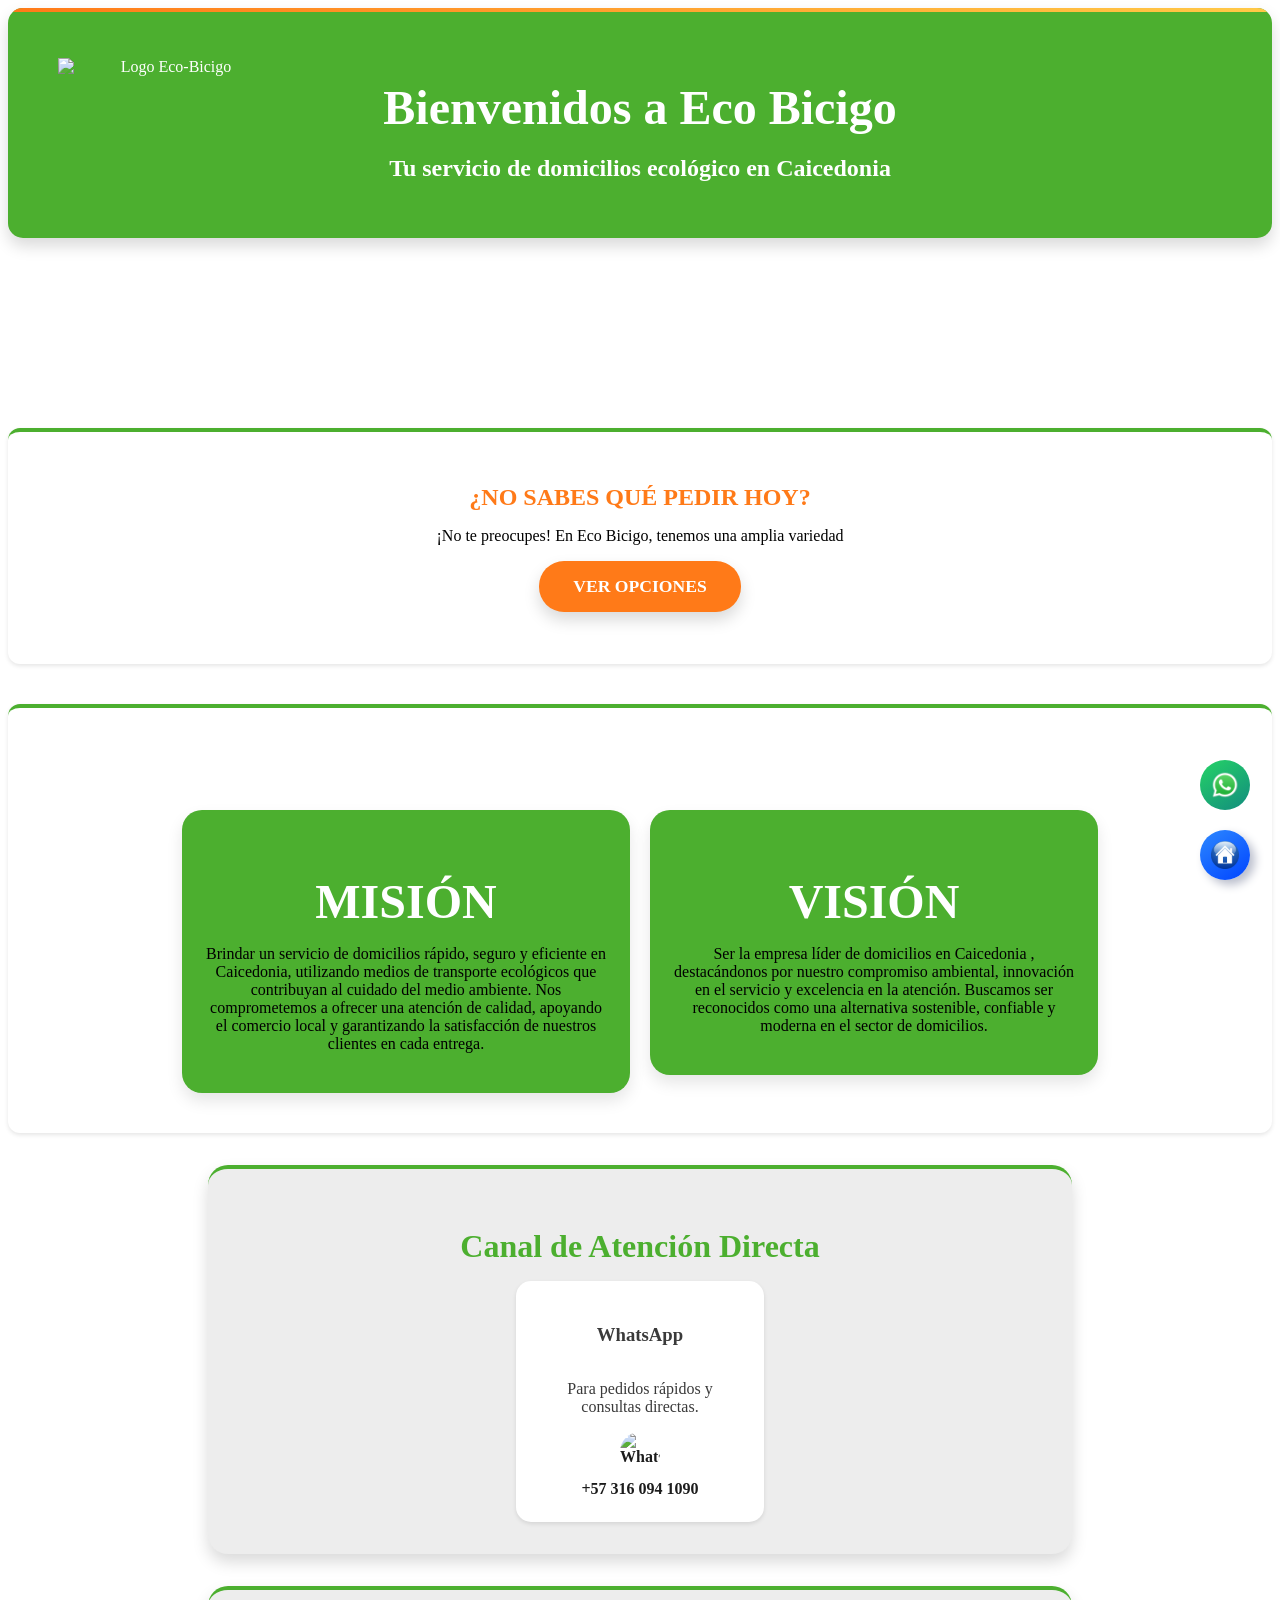
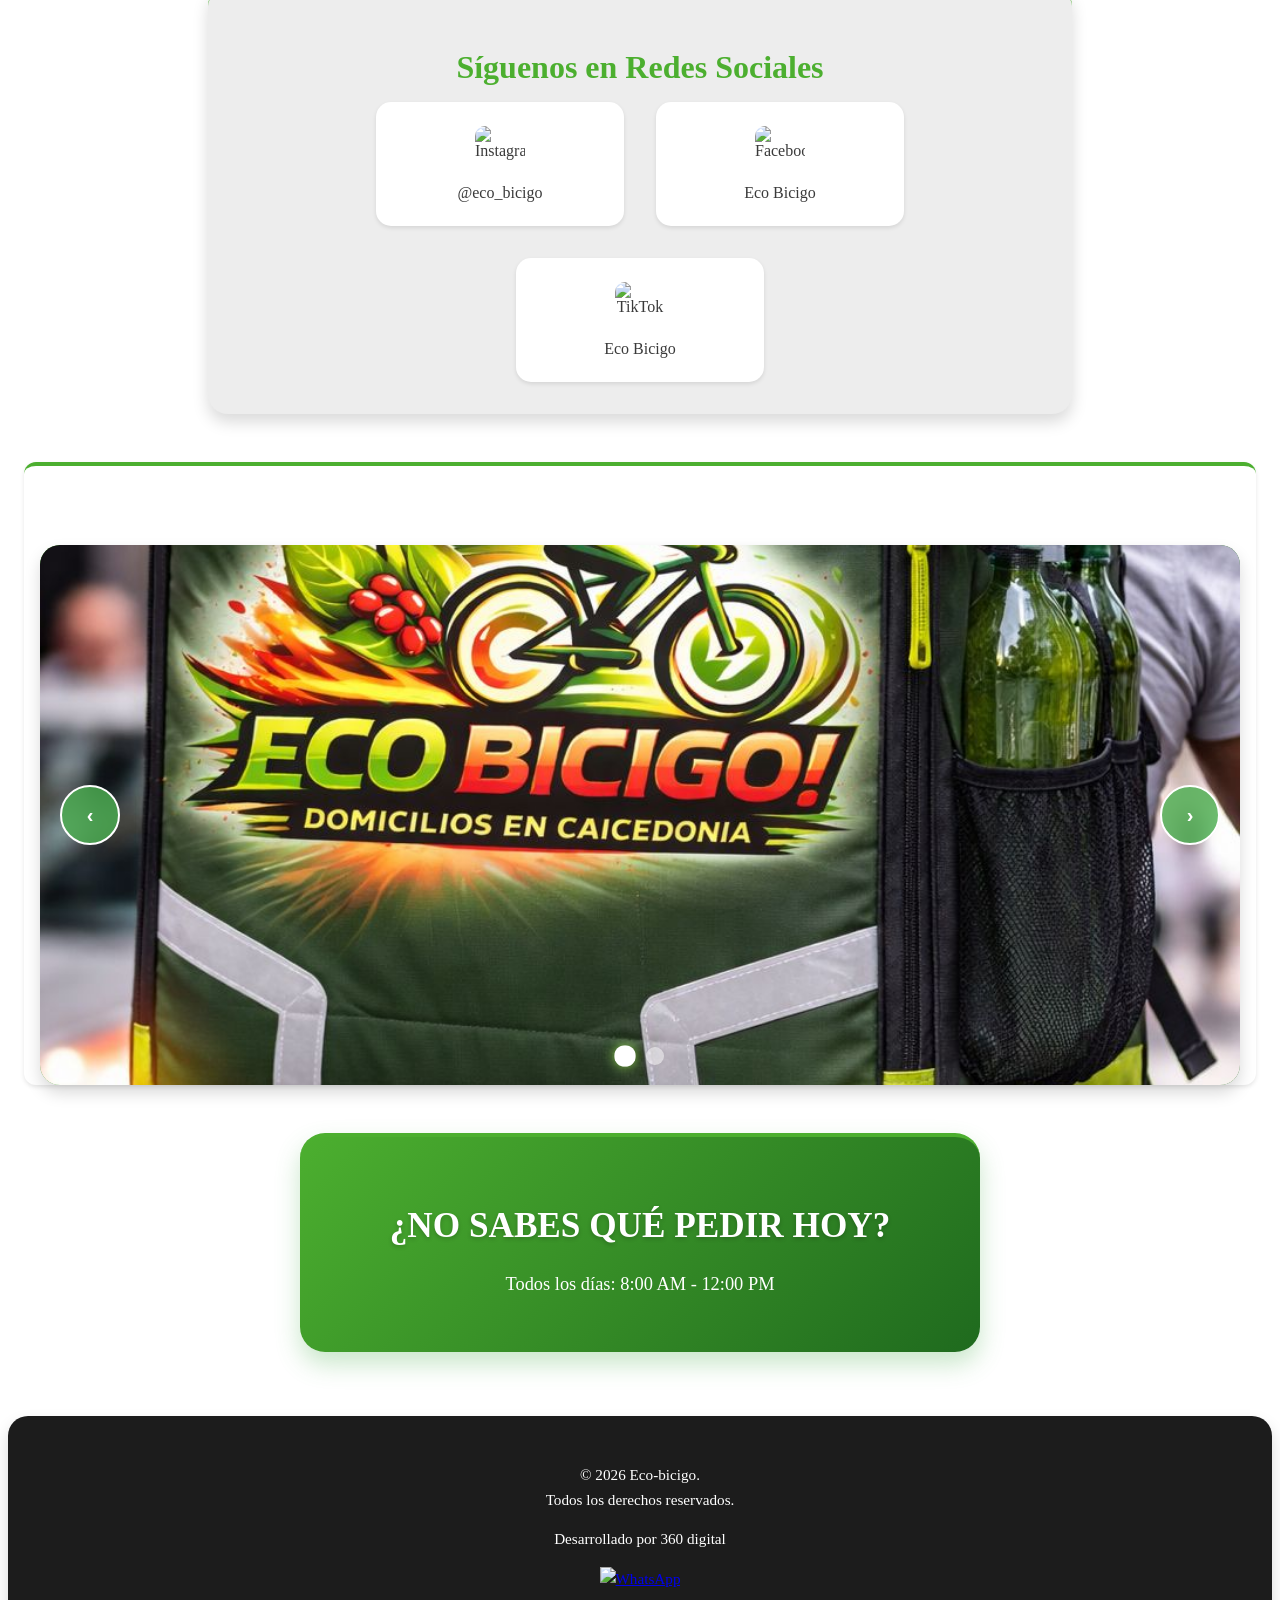
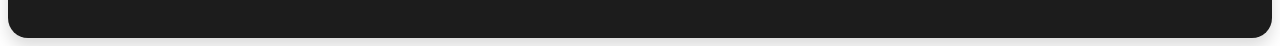
==== from/index.html @ fcf62fff "correccion de botones de redes y seccion de fotos" ====
<!DOCTYPE html>
<html lang="es">
<head>
    <meta charset="UTF-8">
    <meta name="viewport" content="width=device-width, initial-scale=1.0">
    <link rel="stylesheet" href="styles.css">
    <link rel="icon" type="image/png" href="imagenes/logo ecobicigo.png">
    <title>Eco-Bicigo</title>
</head>
<body>
    <header>
        <img src="imagenes/logo ecobicigo.png" alt="Logo Eco-Bicigo" width="220" height="160" class="logo">
        <h1>Bienvenidos a  Eco Bicigo </h1>
        <h2>Tu servicio de domicilios ecológico en Caicedonia</h2>
    </header>

    
    <div class="bici-container">
    <img 
        src="imagenes/logo ecobicigo.png" 
        alt="Eco Bicigo en movimiento"
        class="bici-movimiento"
    >
    </div>

    <section>
        <h2 class="titulo-destacado" style="color: #ff7a18;">
            ¿NO SABES QUÉ PEDIR HOY?
        </h2>
        <p>¡No te preocupes! En Eco Bicigo, tenemos una amplia variedad
        <nav>
            <ul>
                <li><a href="restaurantes.html">VER OPCIONES</a></li>
            </ul>
        </nav>
    </section>


    <section>
        <h2>¿QUIENES SOMOS?</h2>

        <div class="contenedor">
            <h1>MISIÓN</h1>
            <p>Brindar un servicio de domicilios rápido, seguro y eficiente en Caicedonia,
                utilizando medios de transporte ecológicos que contribuyan al cuidado del medio ambiente.
                Nos comprometemos a ofrecer una atención de calidad, apoyando el comercio local y
                garantizando la satisfacción de nuestros clientes en cada entrega.</p>
        </div>

        <div class="contenedor">
        <h1>VISIÓN</h1>
        <p>Ser la empresa líder de domicilios en Caicedonia , destacándonos por nuestro compromiso
            ambiental, innovación en el servicio y excelencia en la atención.
            Buscamos ser reconocidos como una alternativa sostenible, confiable y moderna en
            el sector de domicilios.</p>
        </div>
    </section>

    <section id="contacto-info">
        <h2>Canal de Atención Directa</h2>
        <div class="contact-container">
            <div class="contact-item">
                <h3>WhatsApp</h3>
                <p>Para pedidos rápidos y consultas directas.</p>
                <a href="https://wa.me/3160941090" target="_blank" class="contact-link">
                    <img src="Imagenes/WhatsApp.svg.webp" alt="WhatsApp" width="40" height="40">
                    +57 316 094 1090
                </a>
            </div>
                            
        </div>
    </section>

    <section id="redes-sociales">
        <h2>Síguenos en Redes Sociales</h2>
        <div class="social-container">
            <a href="https://www.instagram.com/eco_bicigo/" target="_blank" class="social-link">
                <img src="Imagenes\Instagram_icon.png" alt="Instagram" width="50" height="50">
                @eco_bicigo
            </a>
            <a href="https://www.facebook.com/profile.php?id=61572016934178" target="_blank" class="social-link">
                <img src="Imagenes\Facebook.png" alt="Facebook" width="50" height="50">
                Eco Bicigo
            </a>

            <a href="https://www.tiktok.com/@ecobicigo" target="_blank" class="social-link">
                <img src="Imagenes\tiktok.png" alt="TikTok" width="50" height="50">
                Eco Bicigo
            </a>
            
        </div>
    </section>

<section id="imagenes">
        <h2>Galería de Imágenes</h2>
        <div class="carousel">
            <div class="carousel-inner">
                <div class="carousel-item active">
                    <img src="imagenes/ecobici imagen 1.jpeg" alt="EcoBici en acción 1">
                </div>
                <div class="carousel-item">
                    <img src="imagenes/ecobici imagen 2.jpeg" alt="EcoBici en acción 2">
                </div>
            </div>
            <button class="carousel-control prev">&#8249;</button>
            <button class="carousel-control next">&#8250;</button>
            <div class="carousel-indicators">
                <span class="indicator active" data-slide="0"></span>
                <span class="indicator" data-slide="1"></span>
            </div>
        </div>
    </section>

    <section id="horarios">
        <h2 class="titulo-destacado" style="color: #ffffff;">
            ¿NO SABES QUÉ PEDIR HOY?
        </h2>
        <p>Todos los días: 8:00 AM - 12:00 PM</p>
    </section>

   
    
    <footer>
        <p>&copy; 2026 Eco-bicigo. <br> Todos los derechos reservados.</p>
        <p>Desarrollado por 360 digital </p>
        
            <a href="https://wa.me/3187752351" target="_blank" title="Contactar 360 Digital por WhatsApp" rel="noopener noreferrer">
            <img src="Imagenes/WhatsApp.svg.webp" alt="WhatsApp" width="28" height="28" />
        </a>
            </p>
    </footer>
    
    <script src="script.js"></script>
</body>

<!-- Botónes laterales de vagecion -->
    <a id="whatsappBtn" href="https://wa.me/573181295561" target="_blank" title="Contactar por WhatsApp" rel="noopener noreferrer">
        <img src="imagenes/WhatsApp.svg.webp" alt="WhatsApp" width="28" height="28" />
    </a>

    <a id="inicioBtn" href="index.html" title="Ir al inicio">
        <img src="imagenes/inicio.png" alt="Inicio" width="28" height="28" />
    </a>

    <!-- <a id="web_evc" href="#" target= "_blank" title="Sitio web" rel="noopener noreferrer">
        <img src="imagenes/web.png" alt="Sitio Web " width="48" height="48" />
    </a> -->
</html>
---- from/styles.css ----
:root {
    /* Colores primarios */
    --verde-principal: #4CAF2F;
    --verde-oscuro: #1F6A1E;
    --verde-claro: #8BCF4D;
    
    /* Colores secundarios */
    --naranja-energia: #FF7A18;
    --rojo-acentos: #E5391A;
    --amarillo-luz: #FFC947;
    
    /* Colores neutros */
    --negro-profundo: #1C1C1C;
    --gris-oscuro: #3A3A3A;
    --gris-claro: #EDEDED;
    --blanco: #FFFFFF;
    
    /* Utilidades */
    --sombra-suave: 0 2px 4px rgba(0,0,0,0.1);
    --sombra-fuerte: 0 8px 16px rgba(0,0,0,0.15);
}

.body {
    font-family: 'Segoe UI', Tahoma, Geneva, Verdana, sans-serif;
    margin: 20px;
    background-color: var(--blanco);
    color: var(--gris-oscuro);
}

header {
    background: var(--verde-principal);
    padding: 2.5rem 2rem;
    text-align: center;
    color: var(--blanco);
    box-shadow: var(--sombra-fuerte);
    border-radius: 15px;
    position: relative;
    overflow: hidden;
}

header::before {
    content: '';
    position: absolute;
    top: 0;
    left: 0;
    right: 0;
    height: 4px;
    background: linear-gradient(90deg, var(--naranja-energia), var(--amarillo-luz));
}
img.logo {
    position: absolute;
    top: 50px;
    left: 50px;
}
img.logo-plaza {
    position: absolute;
    top: 40px;
    right: 40px;
}

section {
    margin-top: 2.5rem;
    padding: 2rem;
    background-color: var(--blanco);
    border-radius: 12px;
    box-shadow: var(--sombra-suave);
    text-align: center;
    border-top: 4px solid var(--verde-principal);
}
h1, h2 {
    color: var(--blanco);
    margin-bottom: 1rem;
    font-weight: 700;
    text-size-adjust: 16px;
}
h1 {
    font-size: 3rem;
}
h2 {
    font-size: 1.5rem;
}

nav ul {
    list-style-type: none;
    padding: 0;
}

nav ul li {
    display: inline;
    margin: 0 10px;
}

nav ul li a {
    background: var(--naranja-energia);
    border-radius: 25px;
    color: var(--blanco);
    cursor: pointer;
    font-weight: 600;
    padding: 0.8rem 2rem;
    text-decoration: none;
    text-shadow: none;
    transition: all 0.3s cubic-bezier(0.4, 0, 0.2, 1);
    display: inline-block;
    box-shadow: var(--sombra-fuerte);
    border: 2px solid transparent;
    font-size: 1.1rem;
    position: relative;
    overflow: hidden;
}

nav ul li a::before {
    content: '';
    position: absolute;
    top: 0;
    left: -100%;
    width: 100%;
    height: 100%;
    background: var(--rojo-acentos);
    transition: left 0.3s ease;
    z-index: -1;
}

nav ul li a:hover::before {
    left: 0;
}

nav ul li a:hover {
    background: var(--rojo-acentos);
    color: var(--blanco);
    transform: translateY(-3px);
    box-shadow: 0 10px 25px rgba(229, 57, 26, 0.4);
    border-color: var(--rojo-acentos);
}

.contenedor {
    background-color: var(--verde-principal);
    border-radius: 20px;
    padding: 1.5rem;
    text-align: center;
    font-size: 16px;
    width: 400px;
    box-shadow: 0 8px 16px rgba(0,0,0,0.1);
    transition: transform 0.3s ease;
    display: inline-table;
    margin: 0.5rem;
    height: 180px;
}
.contenedor-alumbrado {
    background-color: var(--verde-principal);
    border-radius: 20px;
    padding: 1.5rem;
    text-align: center;
    font-size: 16px;
    width: 700px;
    box-shadow: 0 8px 16px rgba(0,0,0,0.1);
    transition: transform 0.3s ease;
    display: inline-table;
    margin: 0.5rem;
    height: 180px;
}

.contenedor-plaza {
    background-color: var(--verde-principal);
    border-radius: 20px;
    padding: 1.5rem;
    text-align: center;
    font-size: 16px;
    width: 700px;
    box-shadow: 0 8px 16px rgba(0,0,0,0.1);
    transition: transform 0.3s ease;
    display: inline-table;
    margin: 0.5rem;
    height: 180px;
}

footer {
    margin-top: 4rem;
    padding: 2rem;
    background: var(--negro-profundo);
    color: var(--blanco);
    border-radius: 20px;
    box-shadow: var(--sombra-fuerte);
    text-align: center;
    font-size: 0.95rem;
    line-height: 1.6;
}
button {
    position: fixed;
    bottom: 90px; /* 60px arriba del botón de ir al inicio */
    right: 30px;
    z-index: 101;
    /* background: linear-gradient(145deg, #25D366, #128C7E); */
    border: none;
    border-radius: 50%;
    width: 50px;
    height: 50px;
    color: white;
    font-size: 6px;
    font-weight: bold;
    text-align: center;
    line-height: 50px;
    cursor: pointer;
    /* box-shadow: 5px 5px 10px #128C7E,
                -5px -5px 10px #25D366; */
    transition: all 0.3s ease;
    text-decoration: none;
    font-family: 'Segoe UI', Tahoma, Geneva, Verdana, sans-serif;
    display: flex;
    justify-content: center;
    align-items: center;
}

/* Estilos para el botón de contacto WhatsApp */
#whatsappBtn {
    position: fixed;
    bottom: 90px; /* 60px arriba del botón de ir al inicio */
    right: 30px;
    z-index: 101;
    background: linear-gradient(145deg, #25D366, #128C7E);
    border: none;
    border-radius: 50%;
    width: 50px;
    height: 50px;
    color: white;
    font-size: 24px;
    font-weight: bold;
    text-align: center;
    line-height: 50px;
    cursor: pointer;
    transition: all 0.3s ease;
    text-decoration: none;
    font-family: 'Segoe UI', Tahoma, Geneva, Verdana, sans-serif;
    display: flex;
    justify-content: center;
    align-items: center;
}

#whatsappBtn:hover {
    box-shadow: inset 5px 5px 10px #128C7E,
                inset -5px -5px 10px #333;
    transform: translateY(-2px);
}

#inicioBtn {
    position: fixed;
    bottom: 20px;
    right: 30px;
    z-index: 101;
    background: linear-gradient(145deg, #2d88ff, #0044ff);
    border: none;
    border-radius: 50%;
    width: 50px;
    height: 50px;
    color: #333;
    font-size: 24px;
    font-weight: bold;
    text-align: center;
    line-height: 50px;
    cursor: pointer;
    box-shadow: 5px 5px 10px #babecc,
                -5px -5px 10px #ffffff;
    transition: all 0.3s ease;
    text-decoration: none;
    font-family: 'Segoe UI', Tahoma, Geneva, Verdana, sans-serif;
    display: flex;
    justify-content: center;
    align-items: center;
}

#inicioBtn:hover {
    box-shadow: inset 5px 5px 10px #128C7E,
                inset -5px -5px 10px #333;
    transform: translateY(-2px);
}

#web_evc {
    position: fixed;
    bottom: 160px;
    right: 30px;
    z-index: 101;
    background: linear-gradient(145deg, #cfe4ff, #a6bdd3);
    border: none;
    border-radius: 50%;
    width: 50px;
    height: 50px;
    color: #333;
    font-size: 24px;
    font-weight: bold;
    text-align: center;
    line-height: 50px;
    cursor: pointer;
    box-shadow: 5px 5px 10px #babecc,
                -5px -5px 10px #ffffff;
    transition: all 0.3s ease;
    text-decoration: none;
    font-family: 'Segoe UI', Tahoma, Geneva, Verdana, sans-serif;
    display: flex;
    justify-content: center;
    align-items: center;
}

#web_evc:hover {
    box-shadow: inset 5px 5px 10px #128C7E,
                inset -5px -5px 10px #333;
    transform: translateY(-2px);
}

/* Gallery Carousel - Professional UX */
#imagenes {
    max-width: 1200px;
    margin: 3rem auto;
    padding: 0 1rem;
}

#imagenes .carousel {
    position: relative;
    width: 100%;
    height: 60vh;
    min-height: 400px;
    margin: 2rem 0;
    border-radius: 20px;
    overflow: hidden;
    box-shadow: var(--sombra-fuerte);
    background: linear-gradient(135deg, var(--verde-principal), var(--verde-oscuro));
}

#imagenes .carousel-inner {
    position: relative;
    width: 100%;
    height: 100%;
}

#imagenes .carousel-item {
    position: absolute;
    top: 0;
    left: 0;
    width: 100%;
    height: 100%;
    opacity: 0;
    transform: scale(0.95);
    transition: all 0.8s cubic-bezier(0.25, 0.46, 0.45, 0.94);
}

#imagenes .carousel-item.active {
    opacity: 1;
    transform: scale(1);
}

#imagenes .carousel-item img {
    width: 100%;
    height: 100%;
    object-fit: cover;
    display: block;
}

#imagenes .carousel:hover .carousel-item img {
    transform: scale(1.02);
}

#imagenes .carousel-control {
    position: absolute;
    top: 50%;
    transform: translateY(-50%);
    background: rgba(76, 175, 80, 0.8);
    color: var(--blanco);
    border: 2px solid var(--blanco);
    width: 60px;
    height: 60px;
    border-radius: 50%;
    font-size: 20px;
    font-weight: bold;
    cursor: pointer;
    transition: all 0.3s ease;
    z-index: 10;
    backdrop-filter: blur(10px);
}

#imagenes .carousel-control:hover {
    background: var(--verde-principal);
    transform: translateY(-50%) scale(1.1);
    box-shadow: 0 5px 15px rgba(76, 175, 80, 0.4);
}

#imagenes .carousel-control.prev {
    left: 20px;
}

#imagenes .carousel-control.next {
    right: 20px;
}

#imagenes .carousel-indicators {
    position: absolute;
    bottom: 20px;
    left: 50%;
    transform: translateX(-50%);
    display: flex;
    gap: 12px;
    z-index: 10;
}

#imagenes .indicator {
    width: 14px;
    height: 14px;
    border-radius: 50%;
    background: rgba(255, 255, 255, 0.5);
    cursor: pointer;
    transition: all 0.3s ease;
    border: 2px solid transparent;
}

#imagenes .indicator.active,
#imagenes .indicator:hover {
    background: var(--blanco);
    transform: scale(1.2);
    box-shadow: 0 0 10px var(--verde-claro);
}

/* Pausa en hover */
.carousel.paused .carousel-item {
    transition-duration: 0.3s;
}

/* Responsive */
@media (max-width: 768px) {
    #imagenes .carousel {
        height: 50vh;
        min-height: 300px;
        border-radius: 15px;
        margin: 1.5rem 0;
    }
    
    #imagenes .carousel-control {
        width: 50px;
        height: 50px;
        font-size: 18px;
    }
    
    #imagenes .carousel-control.prev {
        left: 15px;
    }
    
    #imagenes .carousel-control.next {
        right: 15px;
    }
}

/* ===== ESTILOS PÁGINA DE CONTACTO ===== */
#contacto-info, #redes-sociales, #horarios {
    background-color: var(--gris-claro);
    padding: 2rem;
    margin: 2rem auto;
    max-width: 800px;
    border-radius: 20px;
    box-shadow: var(--sombra-fuerte);
    text-align: center;
}

#contacto-info h2, #redes-sociales h2, #horarios h2 {
    color: var(--verde-principal);
    font-size: 2rem;
    margin-bottom: 1rem;
}

.contact-container, .social-container {
    display: flex;
    justify-content: center;
    flex-wrap: wrap;
    gap: 2rem;
    margin-top: 1rem;
}

.contact-item, .social-link {
    background-color: var(--blanco);
    border-radius: 15px;
    padding: 1.5rem;
    box-shadow: var(--sombra-suave);
    transition: transform 0.3s ease, box-shadow 0.3s ease;
    text-decoration: none;
    color: var(--gris-oscuro);
    display: flex;
    flex-direction: column;
    align-items: center;
    width: 200px;
}

.contact-item:hover, .social-link:hover {
    transform: translateY(-5px);
    box-shadow: var(--sombra-fuerte);
}

.contact-link {
    text-decoration: none;
    color: var(--negro-profundo);
    font-weight: bold;
    display: flex;
    flex-direction: column;
    align-items: center;
    gap: 0.5rem;
}

.contact-link img {
    border-radius: 50%;
    /* border: 3px solid var(--naranja-energia); */
    transition: border-color 0.3s ease;
}

.contact-link:hover img {
    border-color: var(--rojo-acentos);
}

.social-link img {
    border-radius: 10px;
    margin-bottom: 0.5rem;
    transition: transform 0.3s ease;
}

.social-link:hover img {
    transform: scale(1.05);
}

#horarios {
    background: linear-gradient(135deg, var(--verde-principal), var(--verde-oscuro));
    color: var(--blanco);
    padding: 2.5rem;
    border-radius: 25px;
    margin: 2rem auto;
    max-width: 600px;
    box-shadow: 0 12px 24px rgba(76, 175, 80, 0.3);
}

#horarios h2 {
    font-size: 2.2rem;
    margin-bottom: 1.5rem;
    text-shadow: 0 2px 4px rgba(0,0,0,0.2);
}

#horarios p {
    margin: 0.8rem 0;
    font-size: 1.15rem;
    line-height: 1.6;
}

/* ===== MEDIA QUERIES PÁGINA CONTACTO ===== */
@media (max-width: 768px) {

    .body {
        margin: 10px;
    }

    header {
        padding: 1rem;
    }

    img.logo {
        position: static;
        display: block;
        margin: 0 auto 1rem;
        width: 100px;
        height: auto;
    }

    img.logo-plaza {
        position: static;
        display: block;
        margin: 1rem auto 0;
        width: 100px;
        height: auto;
    }

    nav ul li {
        display: block;
        margin: 10px 0;
    }

    nav ul li a {
        display: block;
        text-align: center;
    }

    .contenedor {
        width: 100%;
        max-width: 400px;
        height: auto;
        padding: 1rem;
        margin: 0.5rem auto;
    }

    .contenedor-alumbrado {
        width: 100%;
        max-width: 700px;
        height: auto;
        padding: 1rem;
        margin: 0.5rem auto;
    }

    .contenedor-plaza {
        width: 100%;
        max-width: 700px;
        height: auto;
        padding: 1rem;
        margin: 0.5rem auto;
    }

    .carousel {
        max-width: 100%;
        max-height: none;
    }

    .carousel-item img {
        max-height: 300px;
    }

    button, #whatsappBtn, #inicioBtn, #web {
        width: 40px;
        height: 40px;
        font-size: 18px;
        line-height: 40px;
    }

    #whatsappBtn {
        bottom: 70px;
        right: 20px;
    }

    #inicioBtn {
        bottom: 10px;
        right: 20px;
    }

    #web_evc {
        bottom: 130px;
        right: 20px;
    }
}


/* movimiento logo */

.bici-container {
  position: relative;
  width: 100%;
  height: 150px;
  overflow: hidden; /* oculta lo que se sale */
  background-color: transparent;
}

.bici-movimiento {
  position: absolute;
  top: 50%;
  left: -300px; 
  transform: translateY(-50%);
  width: 300px; 
  animation: pasarBici 5s linear infinite;
}

@keyframes pasarBici {
  0% {
    left: -350px;
  }
  100% {
    left: 100%;
  }
}
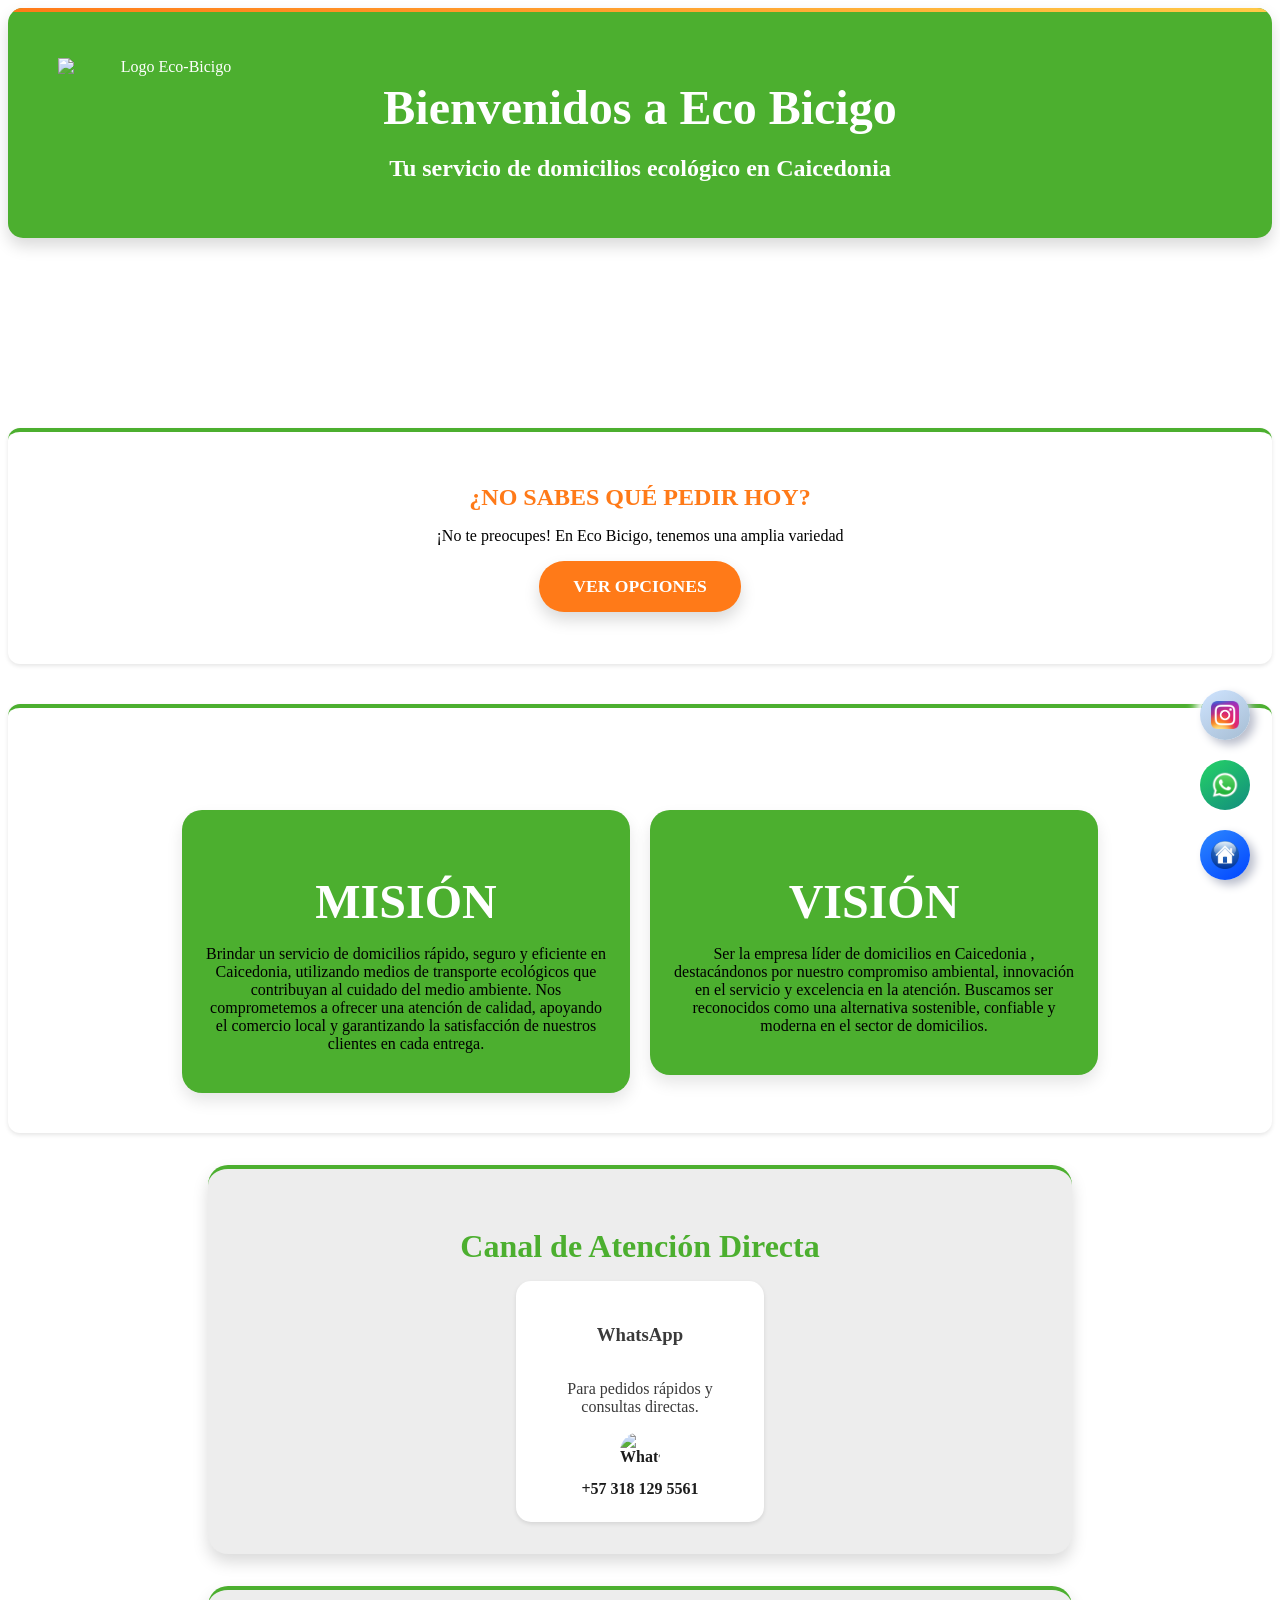
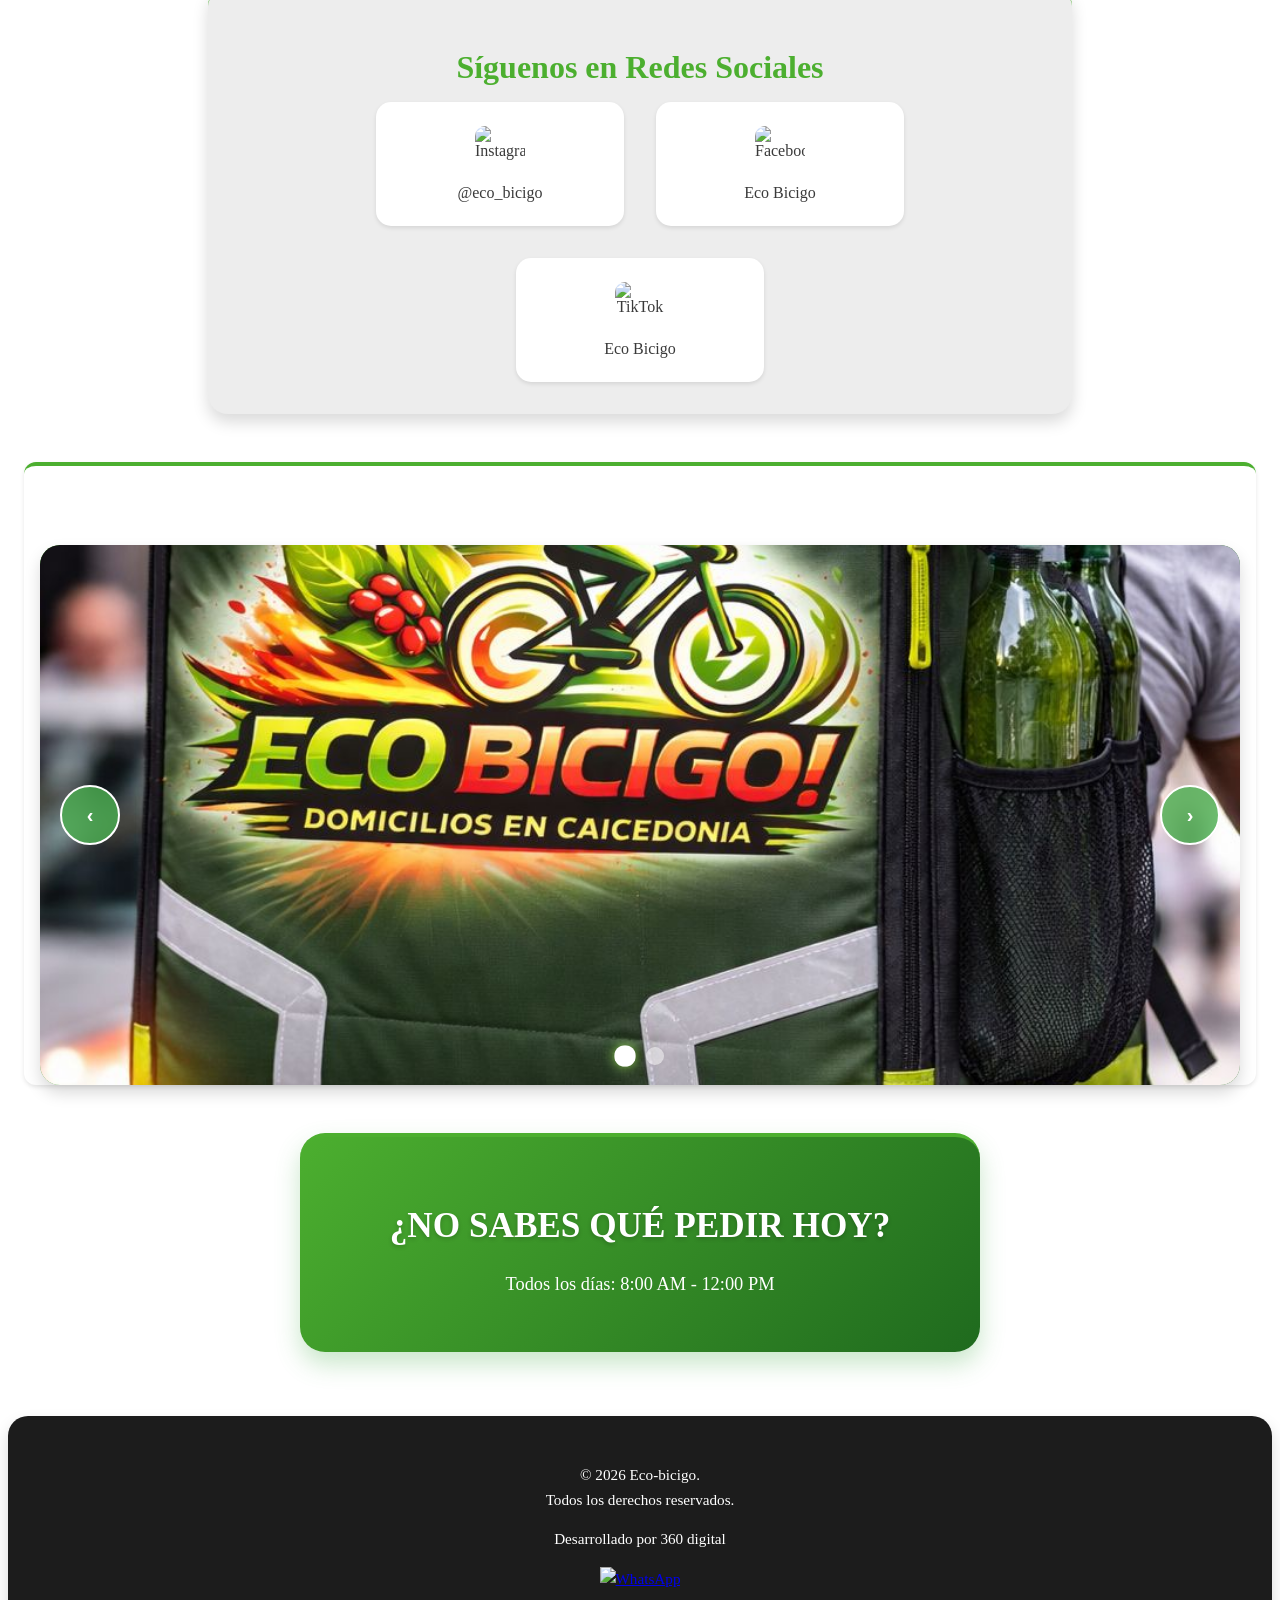
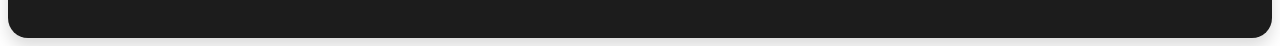
==== commit e009921f: "correccion botones de redes sociales" ====
--- a/from/index.html
+++ b/from/index.html
@@ -62,9 +62,9 @@
             <div class="contact-item">
                 <h3>WhatsApp</h3>
                 <p>Para pedidos rápidos y consultas directas.</p>
-                <a href="https://wa.me/3160941090" target="_blank" class="contact-link">
+                <a href="https://wa.me/573181295561" target="_blank" class="contact-link">
                     <img src="Imagenes/WhatsApp.svg.webp" alt="WhatsApp" width="40" height="40">
-                    +57 316 094 1090
+                    +57 318 129 5561
                 </a>
             </div>
                             
@@ -142,7 +142,7 @@
         <img src="imagenes/inicio.png" alt="Inicio" width="28" height="28" />
     </a>
 
-    <!-- <a id="web_evc" href="#" target= "_blank" title="Sitio web" rel="noopener noreferrer">
-        <img src="imagenes/web.png" alt="Sitio Web " width="48" height="48" />
-    </a> -->
+    <a id="web_evc" href="https://www.instagram.com/eco_bicigo" target= "_blank" title="Instagram" rel="noopener noreferrer">
+        <img src="imagenes/Instagram_icon.png" alt="Sitio Web " width="28" height="28" />
+    </a>
 </html>
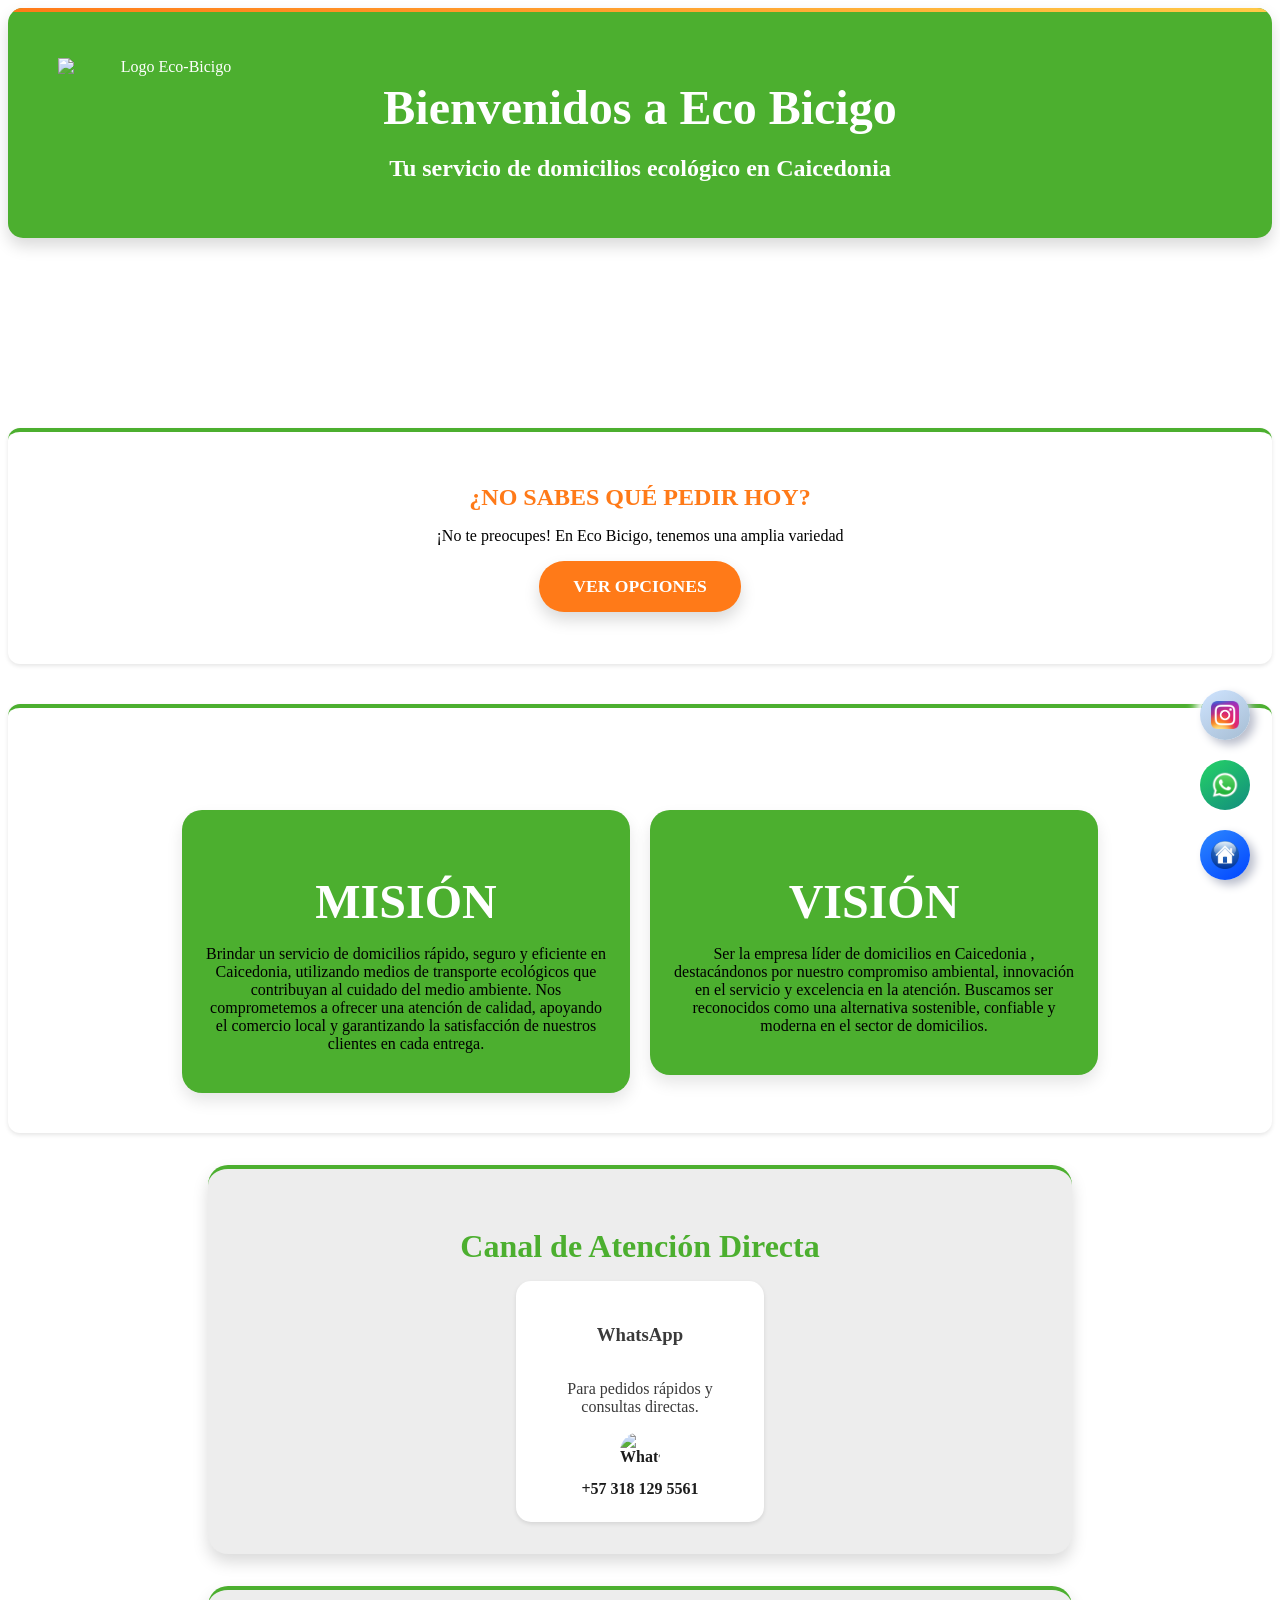
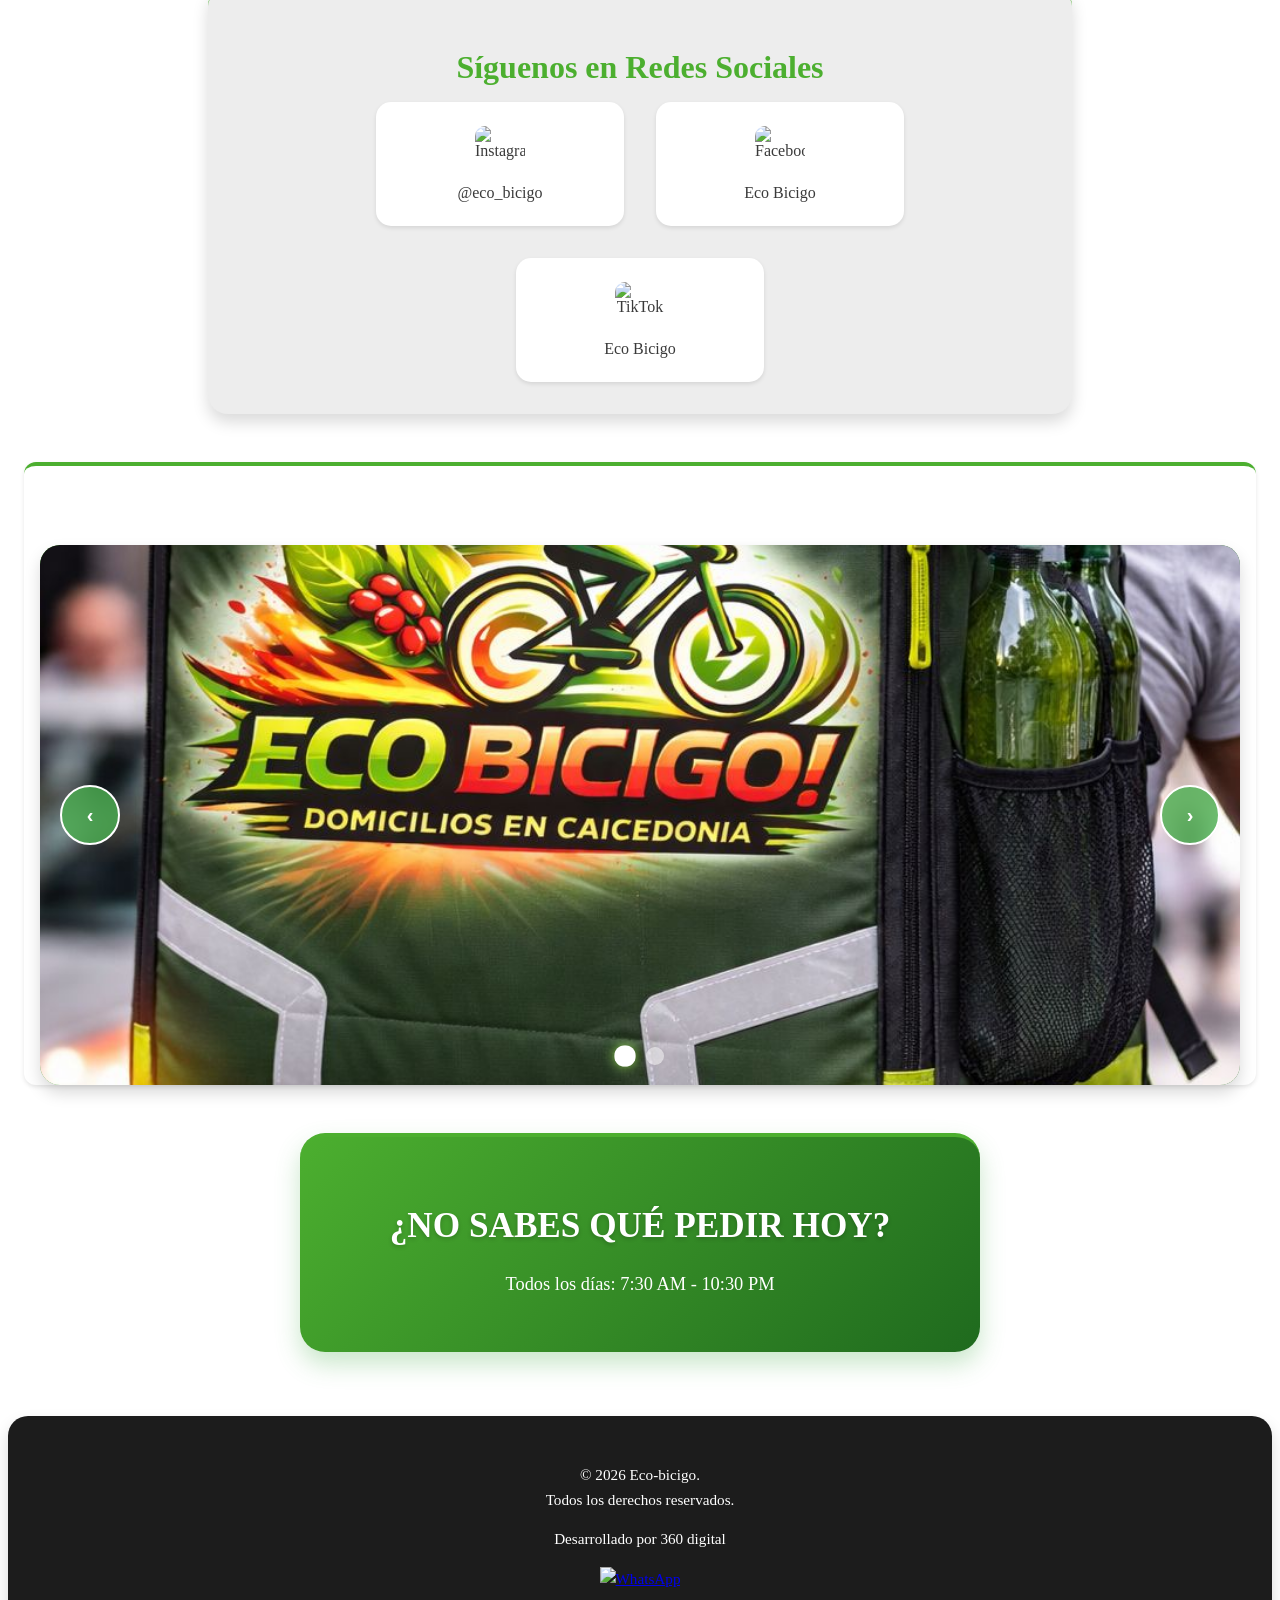
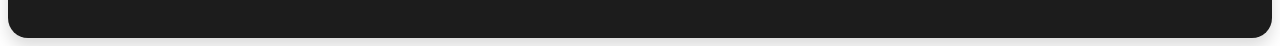
==== commit 4556dc67: "correccion de horarios" ====
--- a/from/index.html
+++ b/from/index.html
@@ -115,7 +115,7 @@
         <h2 class="titulo-destacado" style="color: #ffffff;">
             ¿NO SABES QUÉ PEDIR HOY?
         </h2>
-        <p>Todos los días: 8:00 AM - 12:00 PM</p>
+        <p>Todos los días: 7:30 AM - 10:30 PM</p>
     </section>
 
    
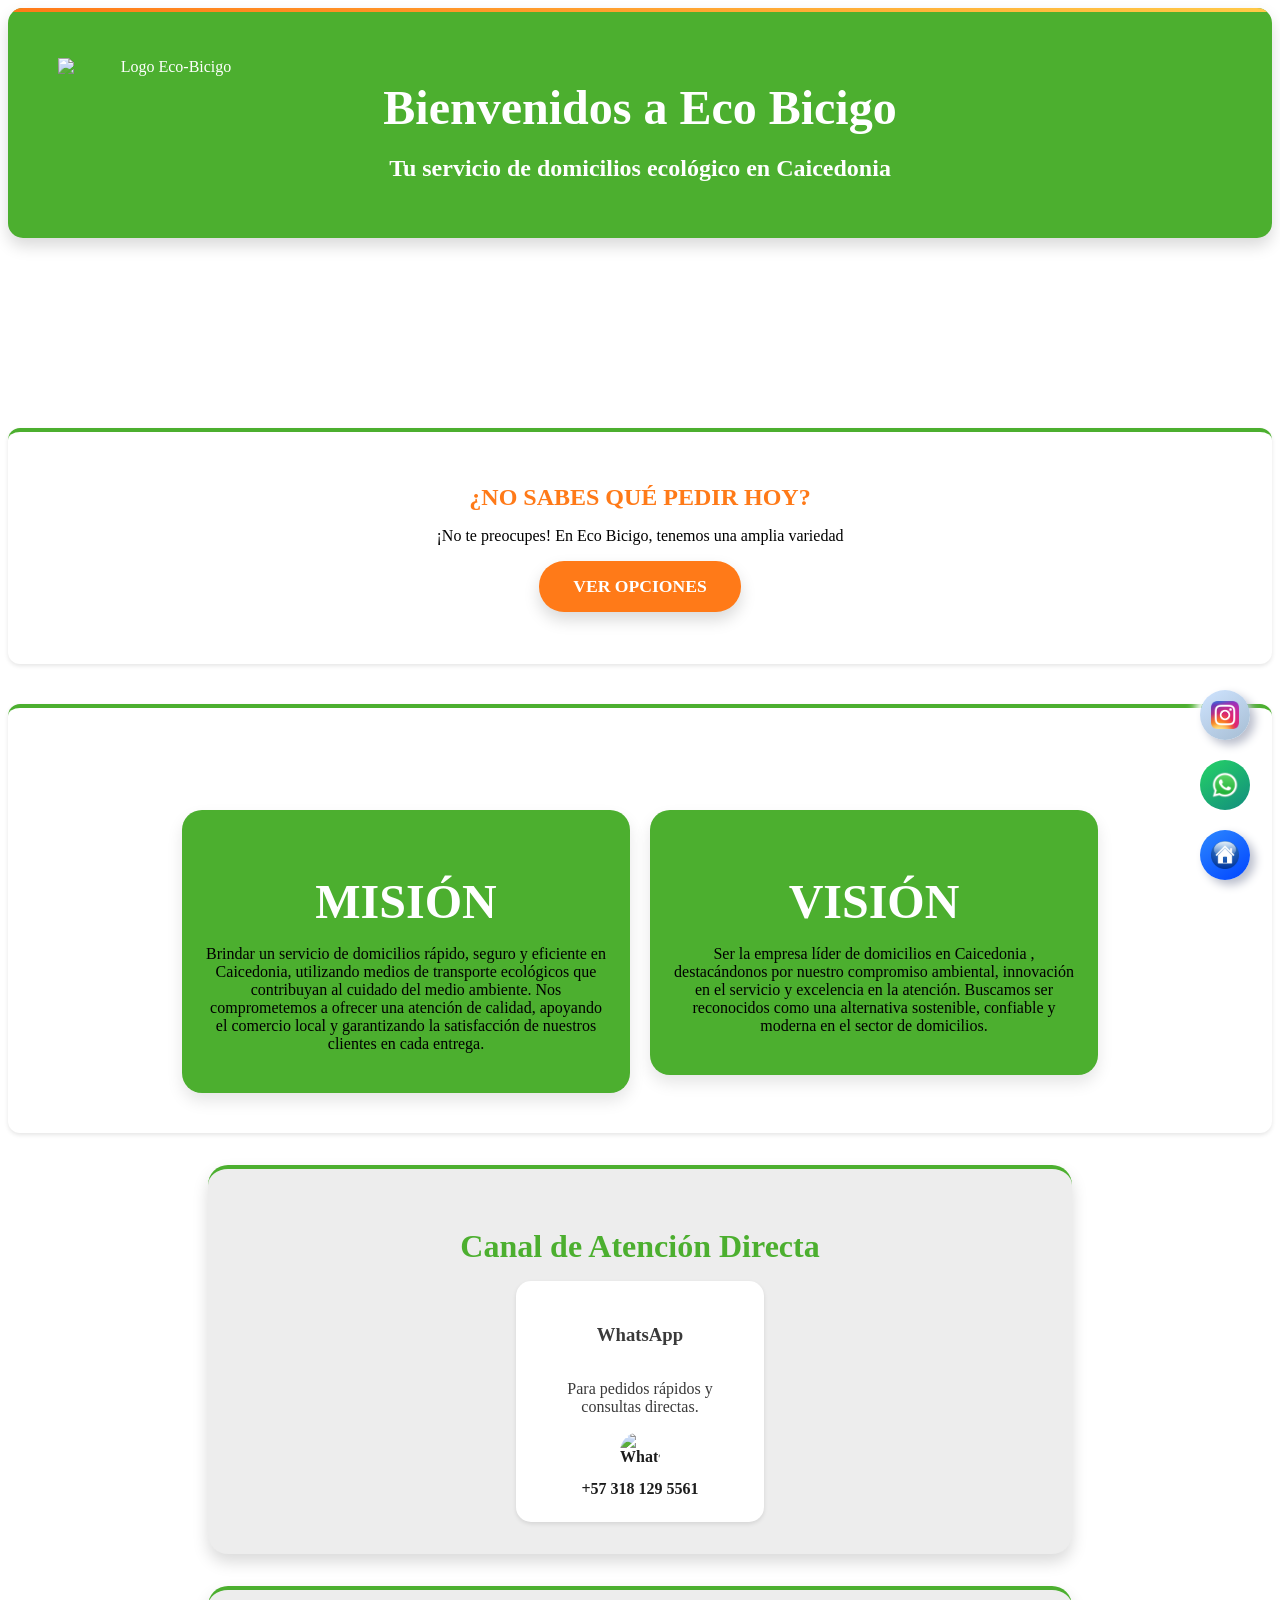
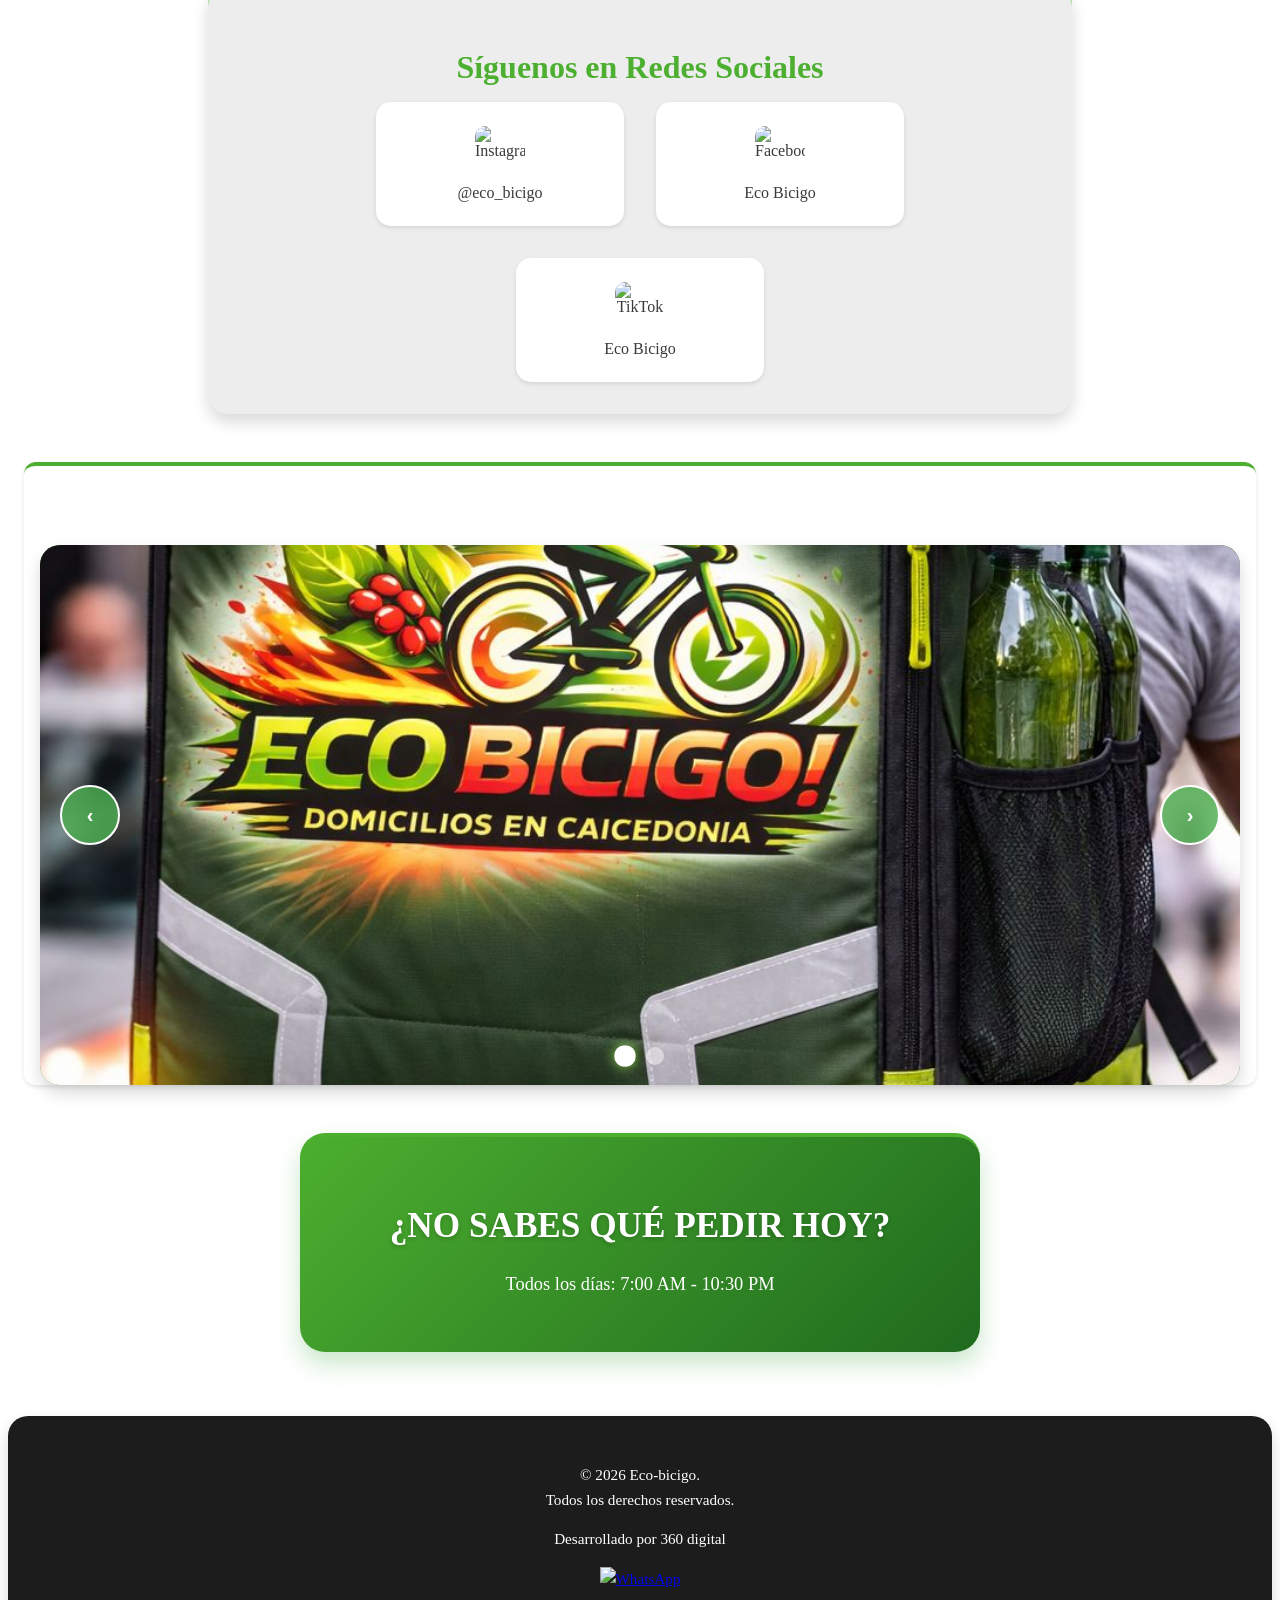
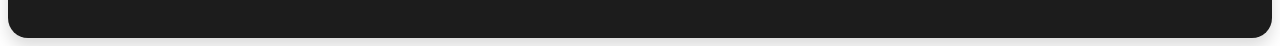
==== commit b696d2cf: "correccion de horarios" ====
--- a/from/index.html
+++ b/from/index.html
@@ -115,7 +115,7 @@
         <h2 class="titulo-destacado" style="color: #ffffff;">
             ¿NO SABES QUÉ PEDIR HOY?
         </h2>
-        <p>Todos los días: 7:30 AM - 10:30 PM</p>
+        <p>Todos los días: 7:00 AM - 10:30 PM</p>
     </section>
 
    
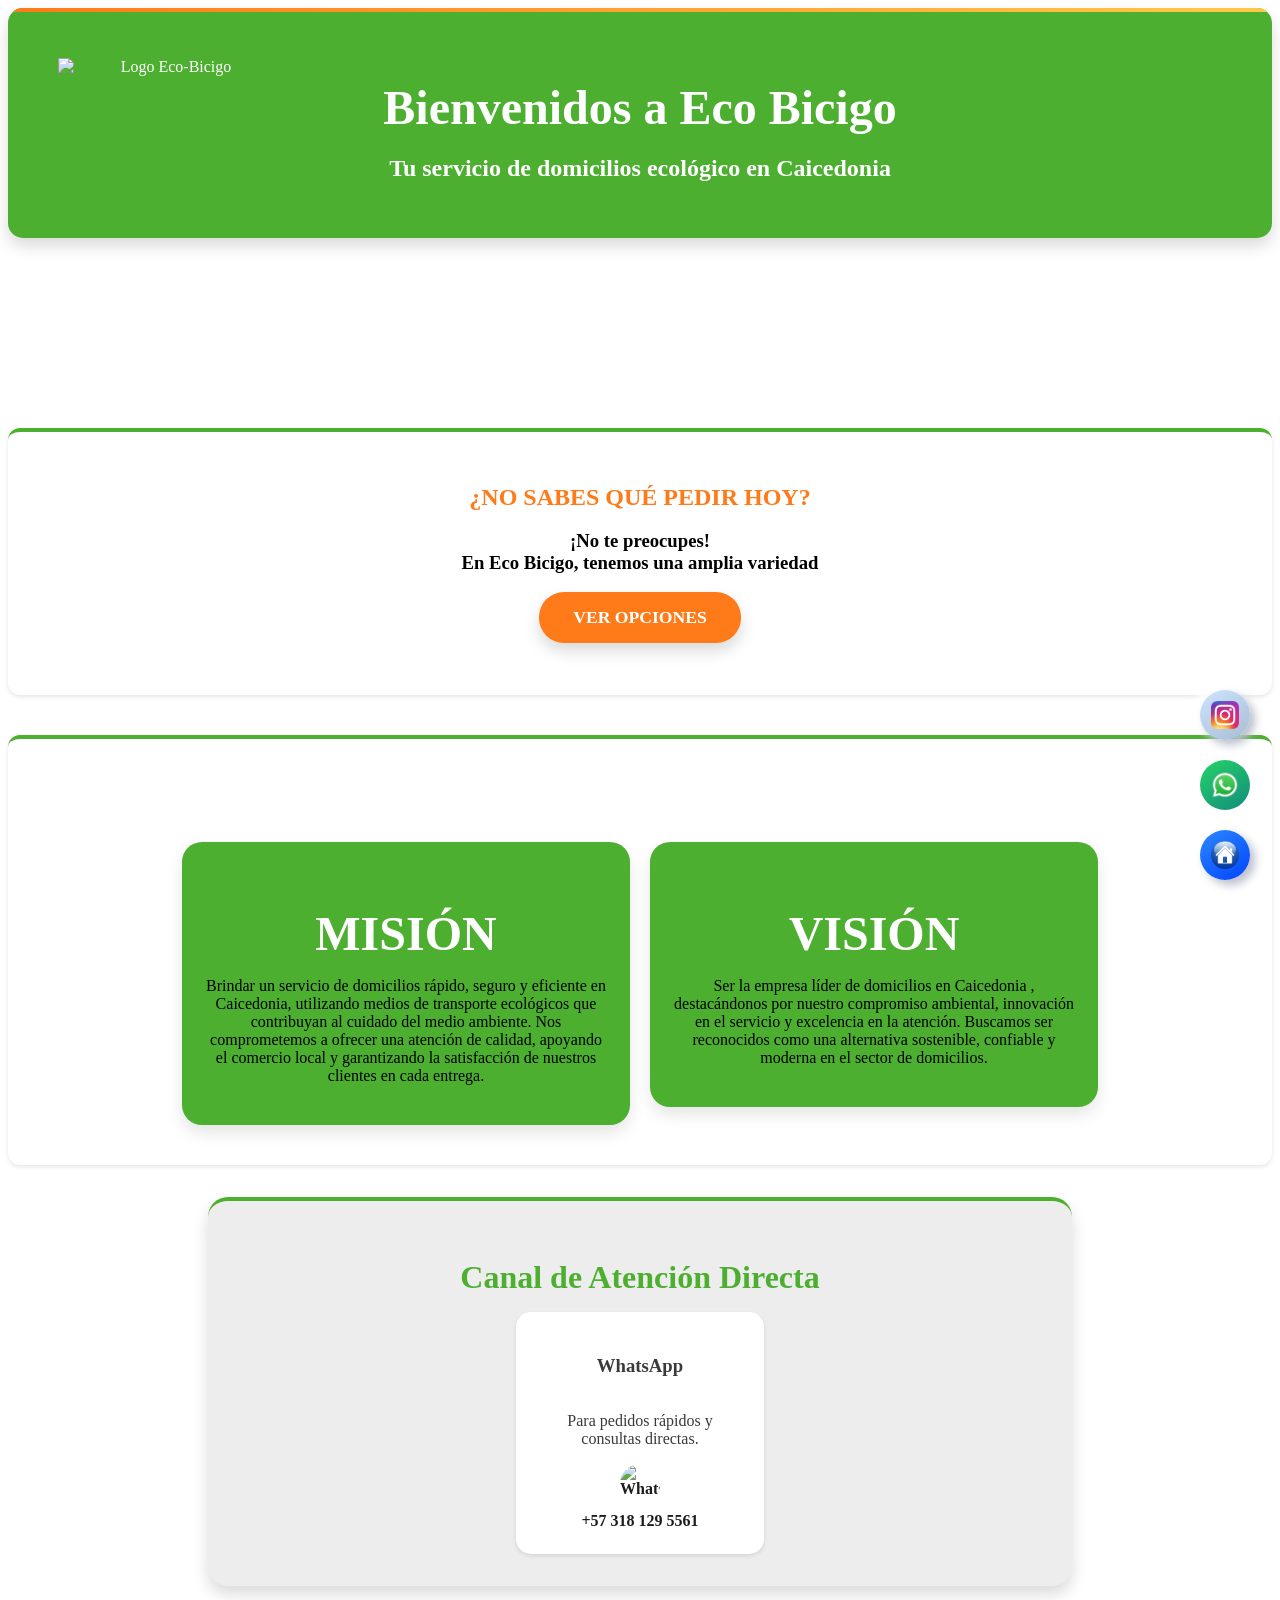
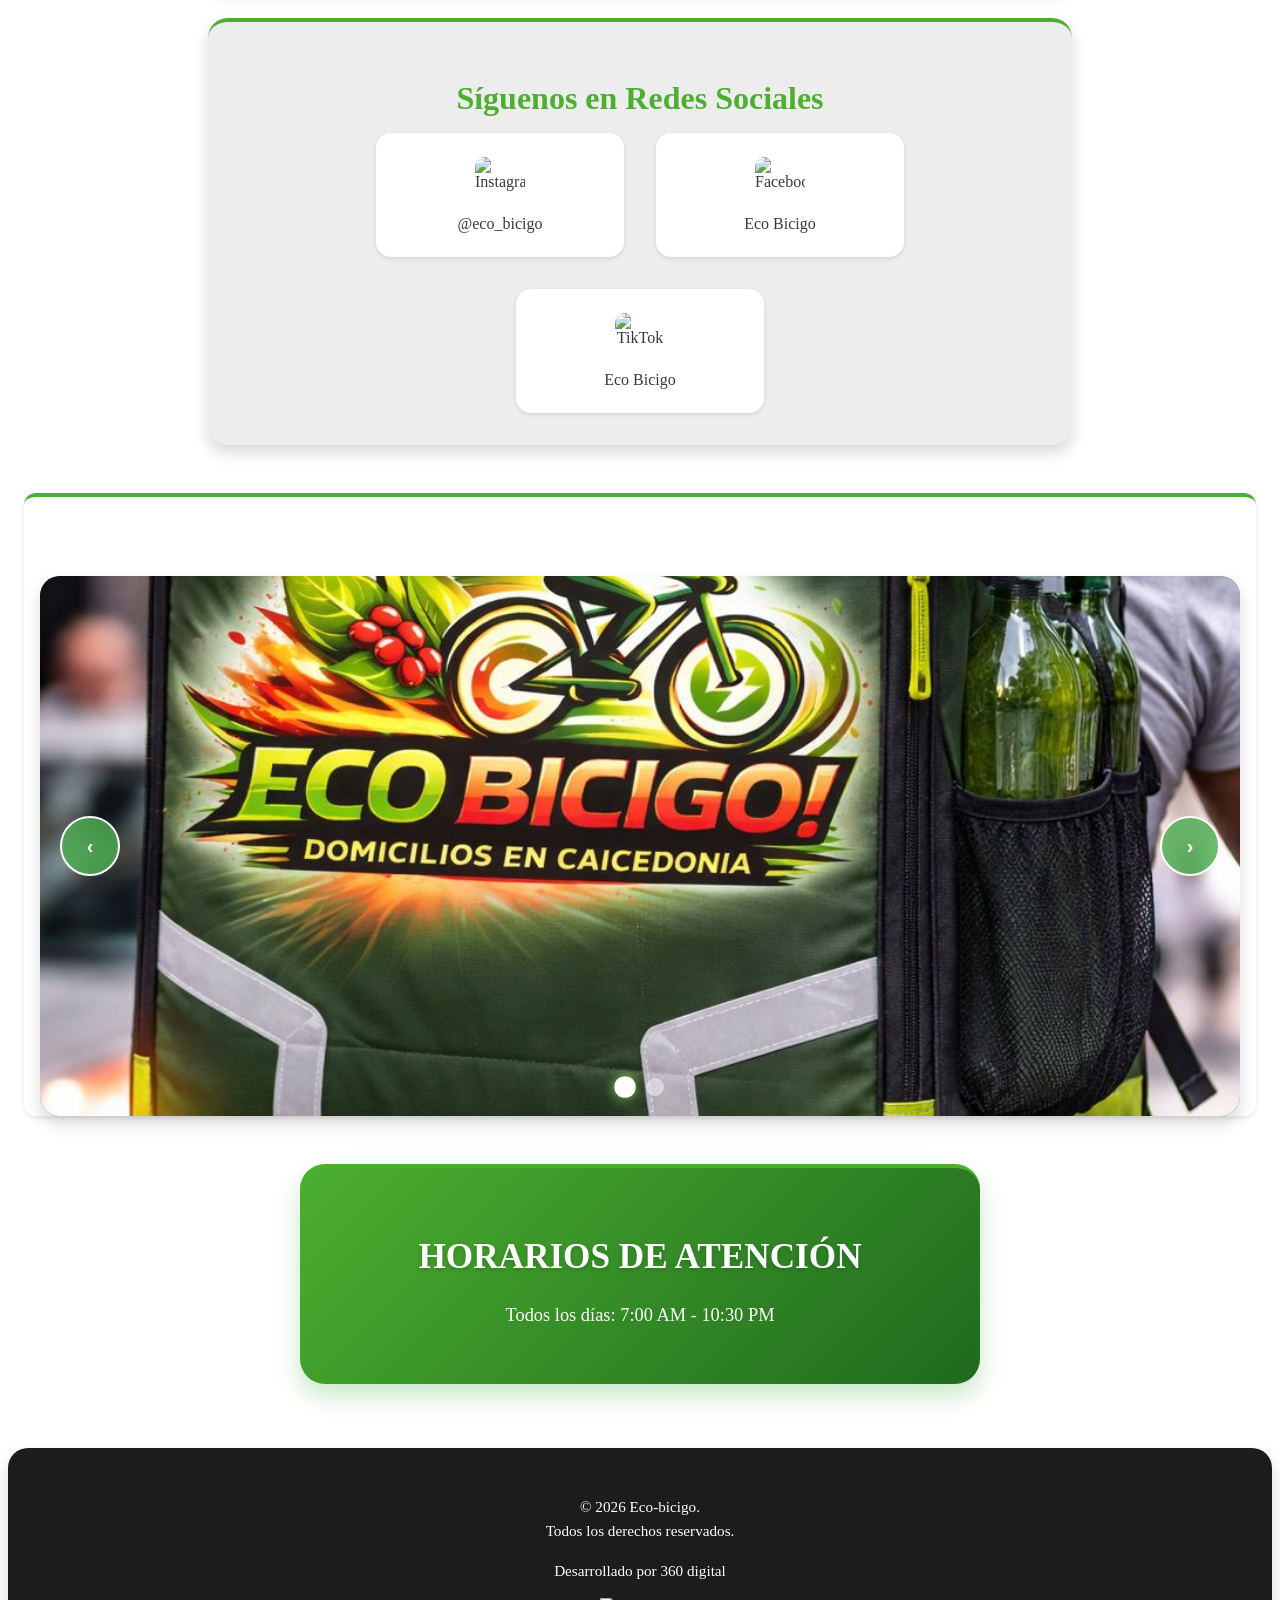
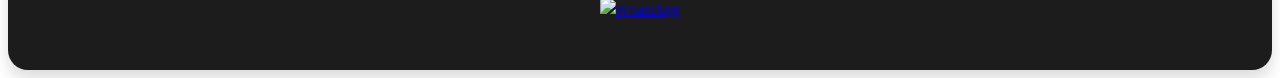
==== commit d88c1945: "carga de carta Dulzura mía y restaurante de prueba" ====
--- a/from/index.html
+++ b/from/index.html
@@ -27,7 +27,7 @@
         <h2 class="titulo-destacado" style="color: #ff7a18;">
             ¿NO SABES QUÉ PEDIR HOY?
         </h2>
-        <p>¡No te preocupes! En Eco Bicigo, tenemos una amplia variedad
+        <h3>¡No te preocupes! <br> En Eco Bicigo, tenemos una amplia variedad</h3>
         <nav>
             <ul>
                 <li><a href="restaurantes.html">VER OPCIONES</a></li>
@@ -113,7 +113,7 @@
 
     <section id="horarios">
         <h2 class="titulo-destacado" style="color: #ffffff;">
-            ¿NO SABES QUÉ PEDIR HOY?
+            HORARIOS DE ATENCIÓN    
         </h2>
         <p>Todos los días: 7:00 AM - 10:30 PM</p>
     </section>
--- a/from/styles.css
+++ b/from/styles.css
@@ -541,7 +541,7 @@
     line-height: 1.6;
 }
 
-/* ===== MEDIA QUERIES PÁGINA CONTACTO ===== */
+/* ===== MEDIA  PÁGINA CONTACTO ===== */
 @media (max-width: 768px) {
 
     .body {
@@ -662,6 +662,116 @@
     left: 100%;
   }
 }
-
-
-
+ 
+
+/* menu */
+
+.menu {
+    display: flex;
+    flex-wrap: wrap;
+    justify-content: center;
+    gap: 2rem;
+    margin-top: 2rem;
+}
+
+/* ===== TARJETAS DE RESTAURANTES ===== */
+.restaurante-card {
+    background-color: var(--blanco);
+    border-radius: 20px;
+    padding: 2rem 1.5rem;
+    text-align: center;
+    width: 280px;
+    box-shadow: var(--sombra-suave);
+    transition: transform 0.3s ease, box-shadow 0.3s ease;
+    display: flex;
+    flex-direction: column;
+    align-items: center;
+    border-top: 4px solid var(--verde-principal);
+}
+
+.restaurante-card:hover {
+    transform: translateY(-8px);
+    box-shadow: var(--sombra-fuerte);
+}
+
+.restaurante-logo {
+    width: 120px;
+    height: 120px;
+    background-color: var(--gris-claro);
+    border-radius: 50%;
+    display: flex;
+    justify-content: center;
+    align-items: center;
+    margin-bottom: 1.2rem;
+    overflow: hidden;
+    border: 3px solid var(--verde-claro);
+}
+
+.restaurante-logo img {
+    width: 100%;
+    height: 100%;
+    object-fit: cover;
+}
+
+.restaurante-nombre {
+    color: var(--verde-oscuro);
+    font-size: 1.4rem;
+    font-weight: 700;
+    margin: 0 0 0.5rem 0;
+}
+
+.restaurante-direccion {
+    color: var(--gris-oscuro);
+    font-size: 0.95rem;
+    margin: 0 0 1.5rem 0;
+    line-height: 1.4;
+}
+
+.btn-ver-menu {
+    background: linear-gradient(135deg, var(--verde-principal), var(--verde-oscuro));
+    color: var(--blanco);
+    text-decoration: none;
+    padding: 0.7rem 2rem;
+    border-radius: 25px;
+    font-weight: 600;
+    font-size: 1rem;
+    transition: all 0.3s ease;
+    box-shadow: var(--sombra-suave);
+    border: 2px solid transparent;
+}
+
+.btn-ver-menu:hover {
+    background: var(--naranja-energia);
+    transform: translateY(-2px);
+    box-shadow: 0 8px 20px rgba(255, 122, 24, 0.4);
+    border-color: var(--rojo-acentos);
+}
+
+/* ===== MEDIA QUERY TARJETAS RESTAURANTES ===== */
+@media (max-width: 768px) {
+    .restaurante-card {
+        width: 90%;
+        max-width: 320px;
+        padding: 1.5rem;
+    }
+
+    .restaurante-logo {
+        width: 100px;
+        height: 100px;
+    }
+
+    .restaurante-nombre {
+        font-size: 1.2rem;
+    }
+
+    .restaurante-direccion {
+        font-size: 0.9rem;
+    }
+
+    .btn-ver-menu {
+        padding: 0.6rem 1.5rem;
+        font-size: 0.95rem;
+    }
+}
+
+
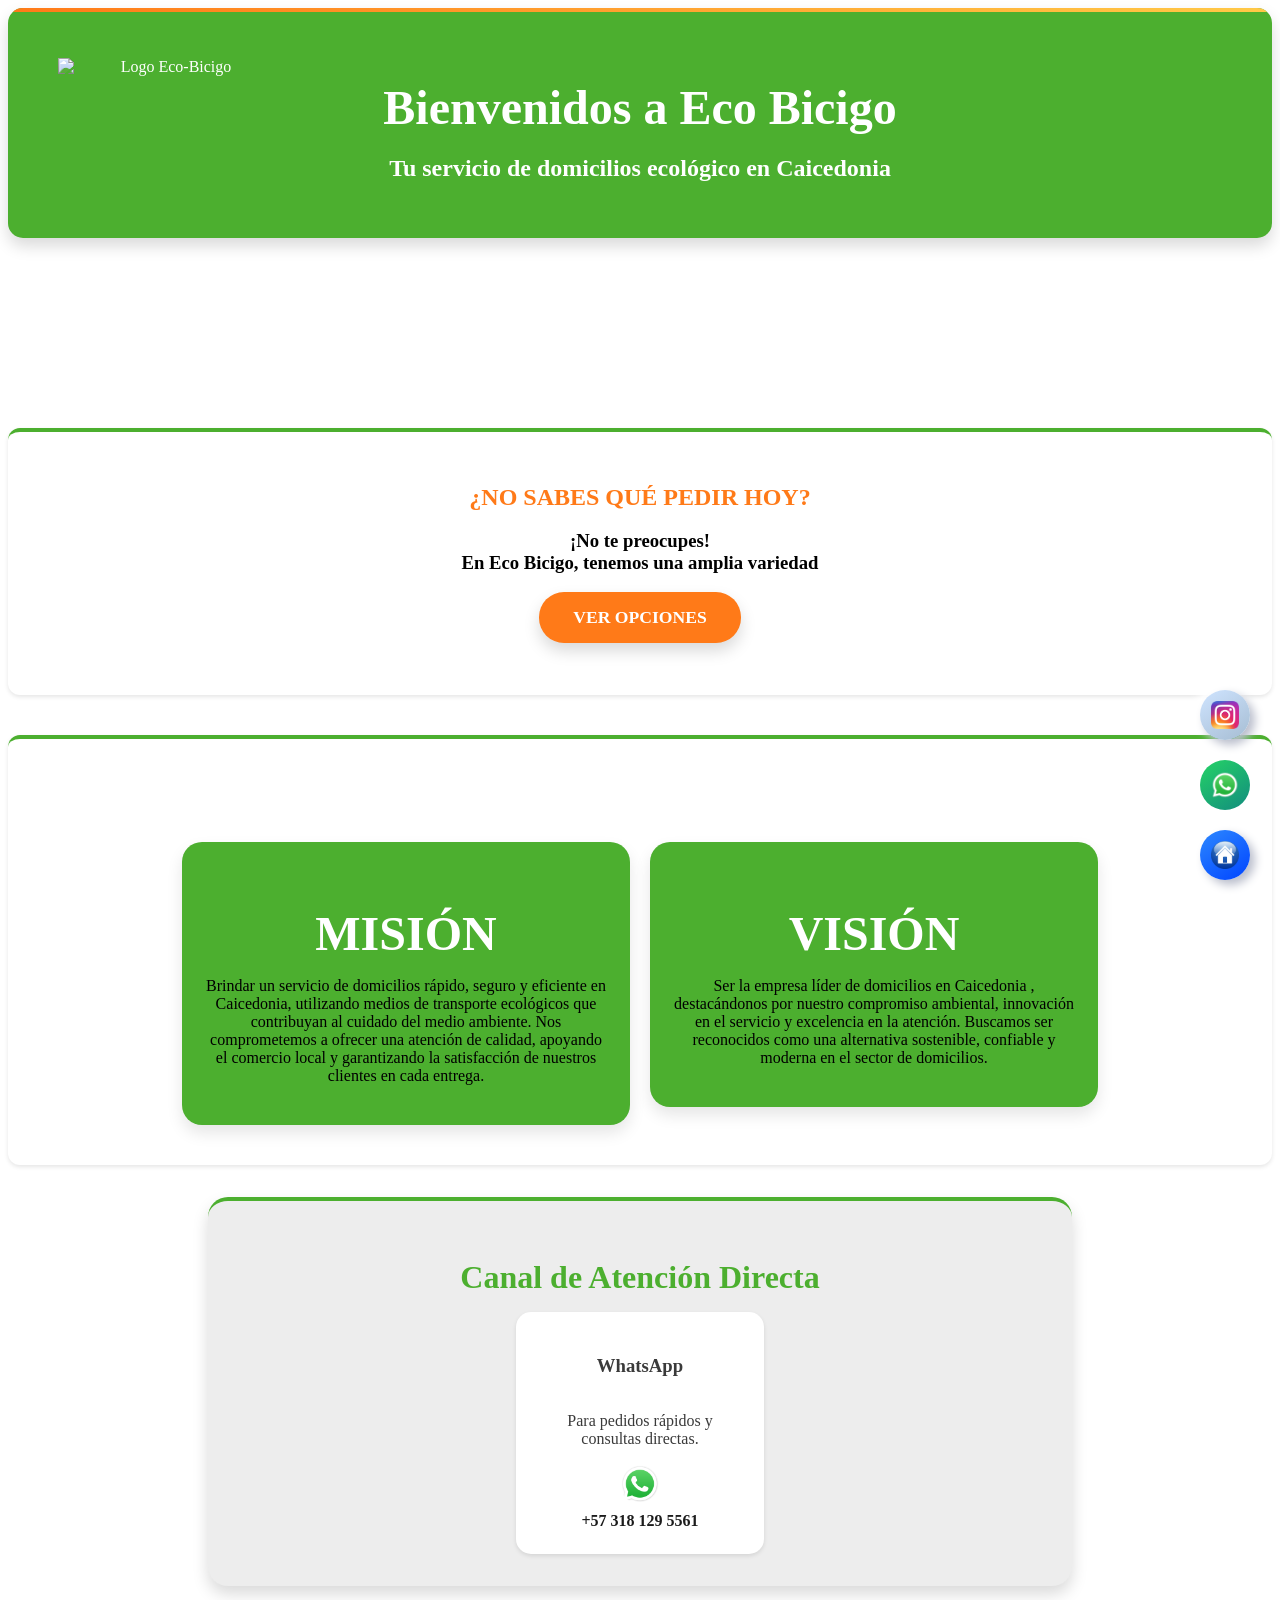
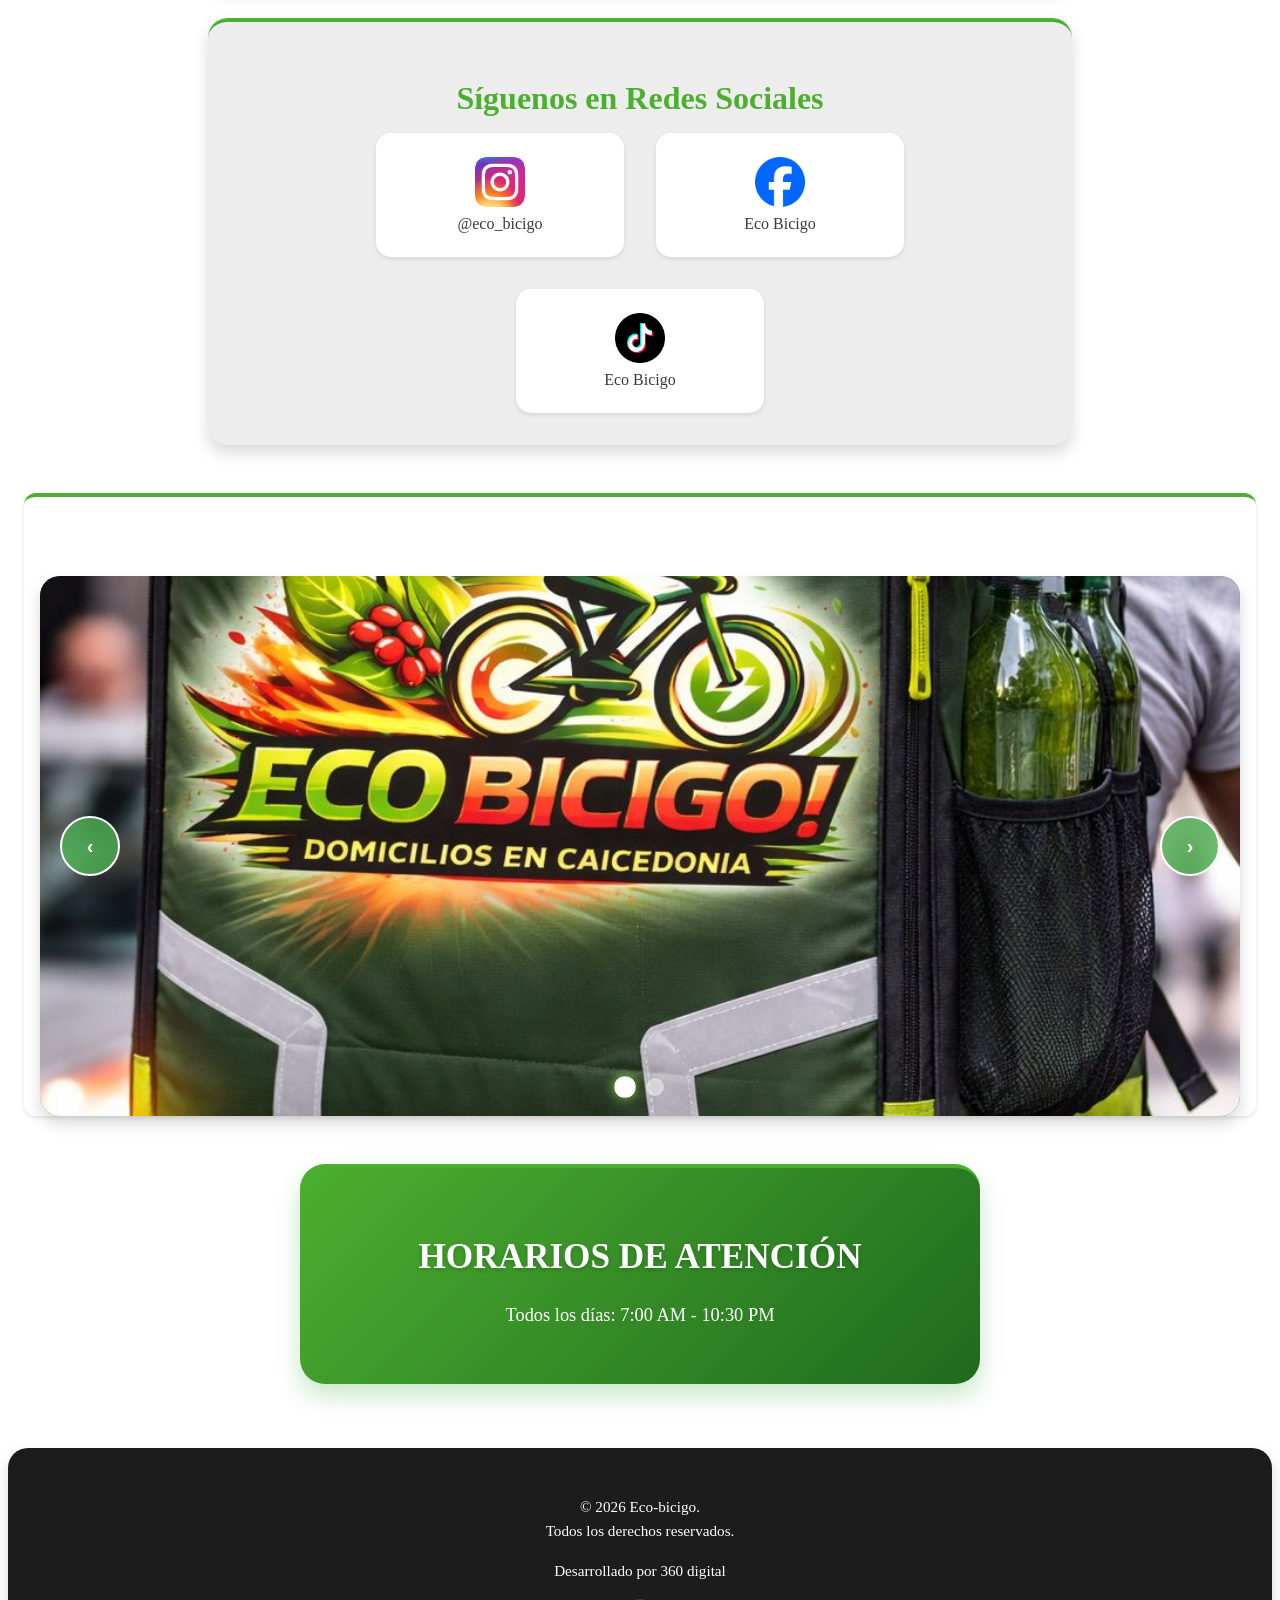
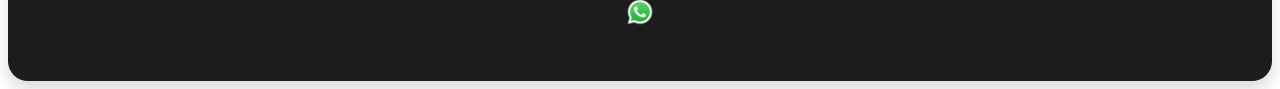
==== commit 4f9f3c9a: "correccion de carga de primeras cartas" ====
--- a/from/index.html
+++ b/from/index.html
@@ -63,7 +63,7 @@
                 <h3>WhatsApp</h3>
                 <p>Para pedidos rápidos y consultas directas.</p>
                 <a href="https://wa.me/573181295561" target="_blank" class="contact-link">
-                    <img src="Imagenes/WhatsApp.svg.webp" alt="WhatsApp" width="40" height="40">
+                    <img src="imagenes/WhatsApp.svg.webp" alt="WhatsApp" width="40" height="40">
                     +57 318 129 5561
                 </a>
             </div>
@@ -75,16 +75,16 @@
         <h2>Síguenos en Redes Sociales</h2>
         <div class="social-container">
             <a href="https://www.instagram.com/eco_bicigo/" target="_blank" class="social-link">
-                <img src="Imagenes\Instagram_icon.png" alt="Instagram" width="50" height="50">
+                <img src="imagenes/Instagram_icon.png" alt="Instagram" width="50" height="50">
                 @eco_bicigo
             </a>
             <a href="https://www.facebook.com/profile.php?id=61572016934178" target="_blank" class="social-link">
-                <img src="Imagenes\Facebook.png" alt="Facebook" width="50" height="50">
+                <img src="imagenes/Facebook.png" alt="Facebook" width="50" height="50">
                 Eco Bicigo
             </a>
 
             <a href="https://www.tiktok.com/@ecobicigo" target="_blank" class="social-link">
-                <img src="Imagenes\tiktok.png" alt="TikTok" width="50" height="50">
+                <img src="imagenes/tiktok.png" alt="TikTok" width="50" height="50">
                 Eco Bicigo
             </a>
             
@@ -125,7 +125,7 @@
         <p>Desarrollado por 360 digital </p>
         
             <a href="https://wa.me/3187752351" target="_blank" title="Contactar 360 Digital por WhatsApp" rel="noopener noreferrer">
-            <img src="Imagenes/WhatsApp.svg.webp" alt="WhatsApp" width="28" height="28" />
+            <img src="imagenes/WhatsApp.svg.webp" alt="WhatsApp" width="28" height="28" />
         </a>
             </p>
     </footer>
@@ -145,4 +145,4 @@
     <a id="web_evc" href="https://www.instagram.com/eco_bicigo" target= "_blank" title="Instagram" rel="noopener noreferrer">
         <img src="imagenes/Instagram_icon.png" alt="Sitio Web " width="28" height="28" />
     </a>
-</html>+</html>
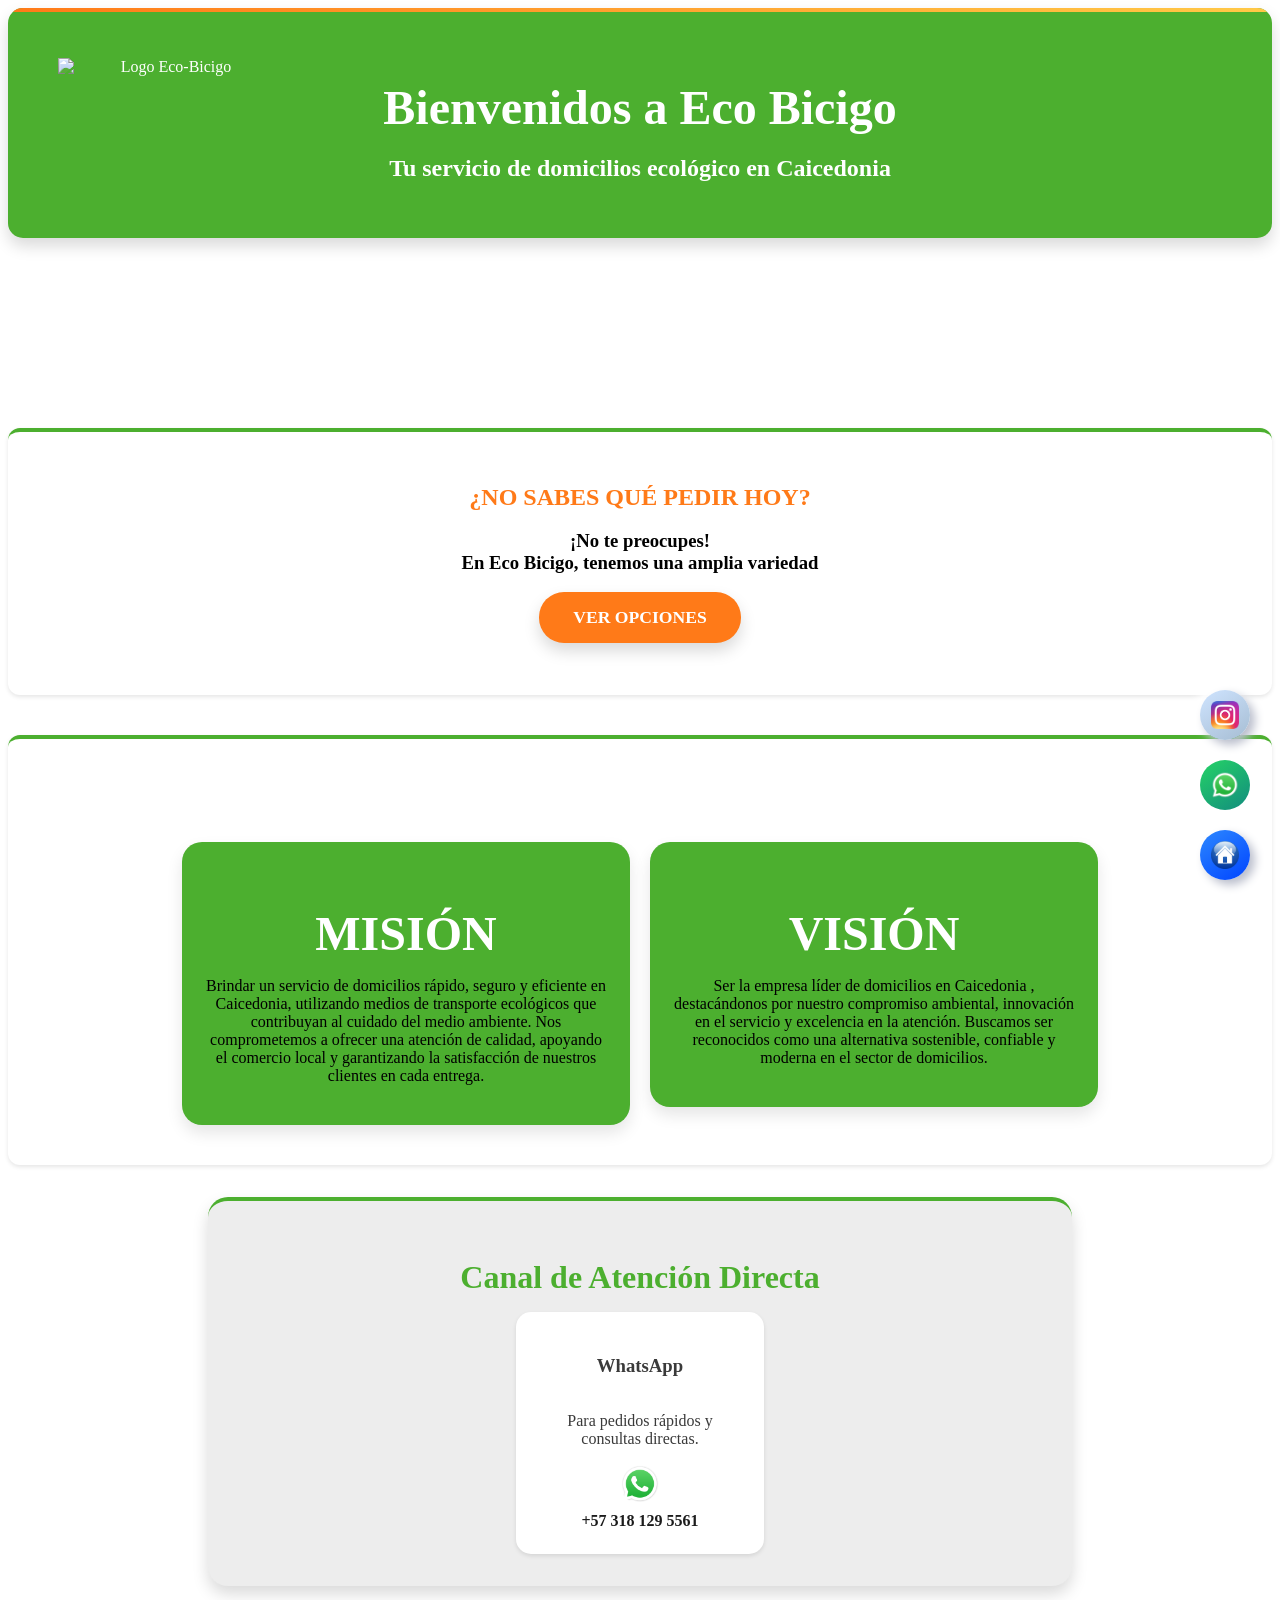
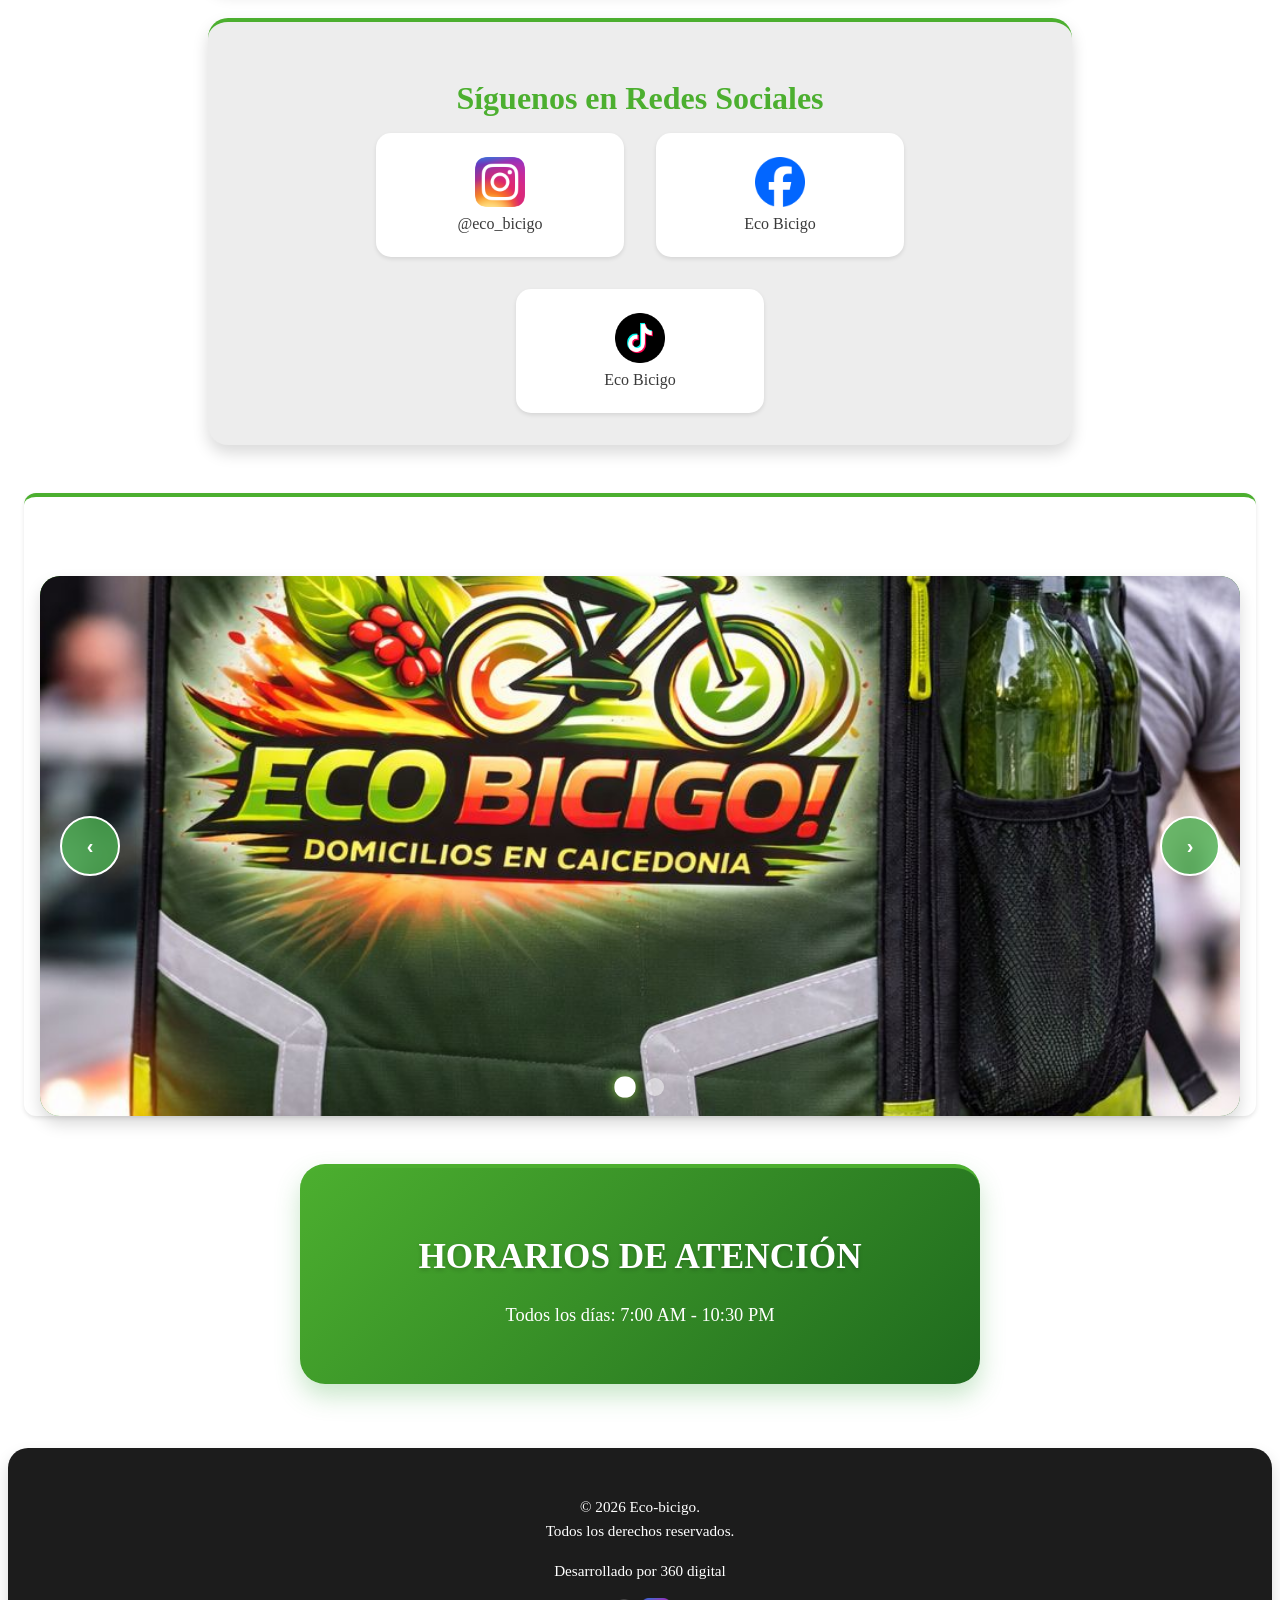
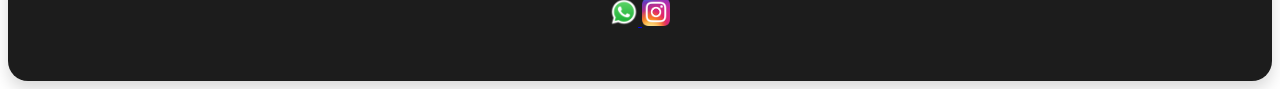
==== commit 3381b6f4: "Insersion de Otaku i Ecofit a la guia" ====
--- a/from/index.html
+++ b/from/index.html
@@ -122,10 +122,14 @@
     
     <footer>
         <p>&copy; 2026 Eco-bicigo. <br> Todos los derechos reservados.</p>
-        <p>Desarrollado por 360 digital </p>
+        <p>Desarrollado por 360 digital</p>
         
-            <a href="https://wa.me/3187752351" target="_blank" title="Contactar 360 Digital por WhatsApp" rel="noopener noreferrer">
-            <img src="imagenes/WhatsApp.svg.webp" alt="WhatsApp" width="28" height="28" />
+        <a href="https://wa.me/3187752351" target="_blank" title="Contactar 360 Digital por WhatsApp" rel="noopener noreferrer">
+        <img src="imagenes/WhatsApp.svg.webp" alt="WhatsApp" width="28" height="28" />
+        </a>
+        
+        <a href="https://www.instagram.com/360digital.co" target="_blank" title="instagram 360 digital" rel="noopener noreferrer">
+            <img src="imagenes/Instagram_icon.png" alt="Instagram" width="28" height="28" />
         </a>
             </p>
     </footer>
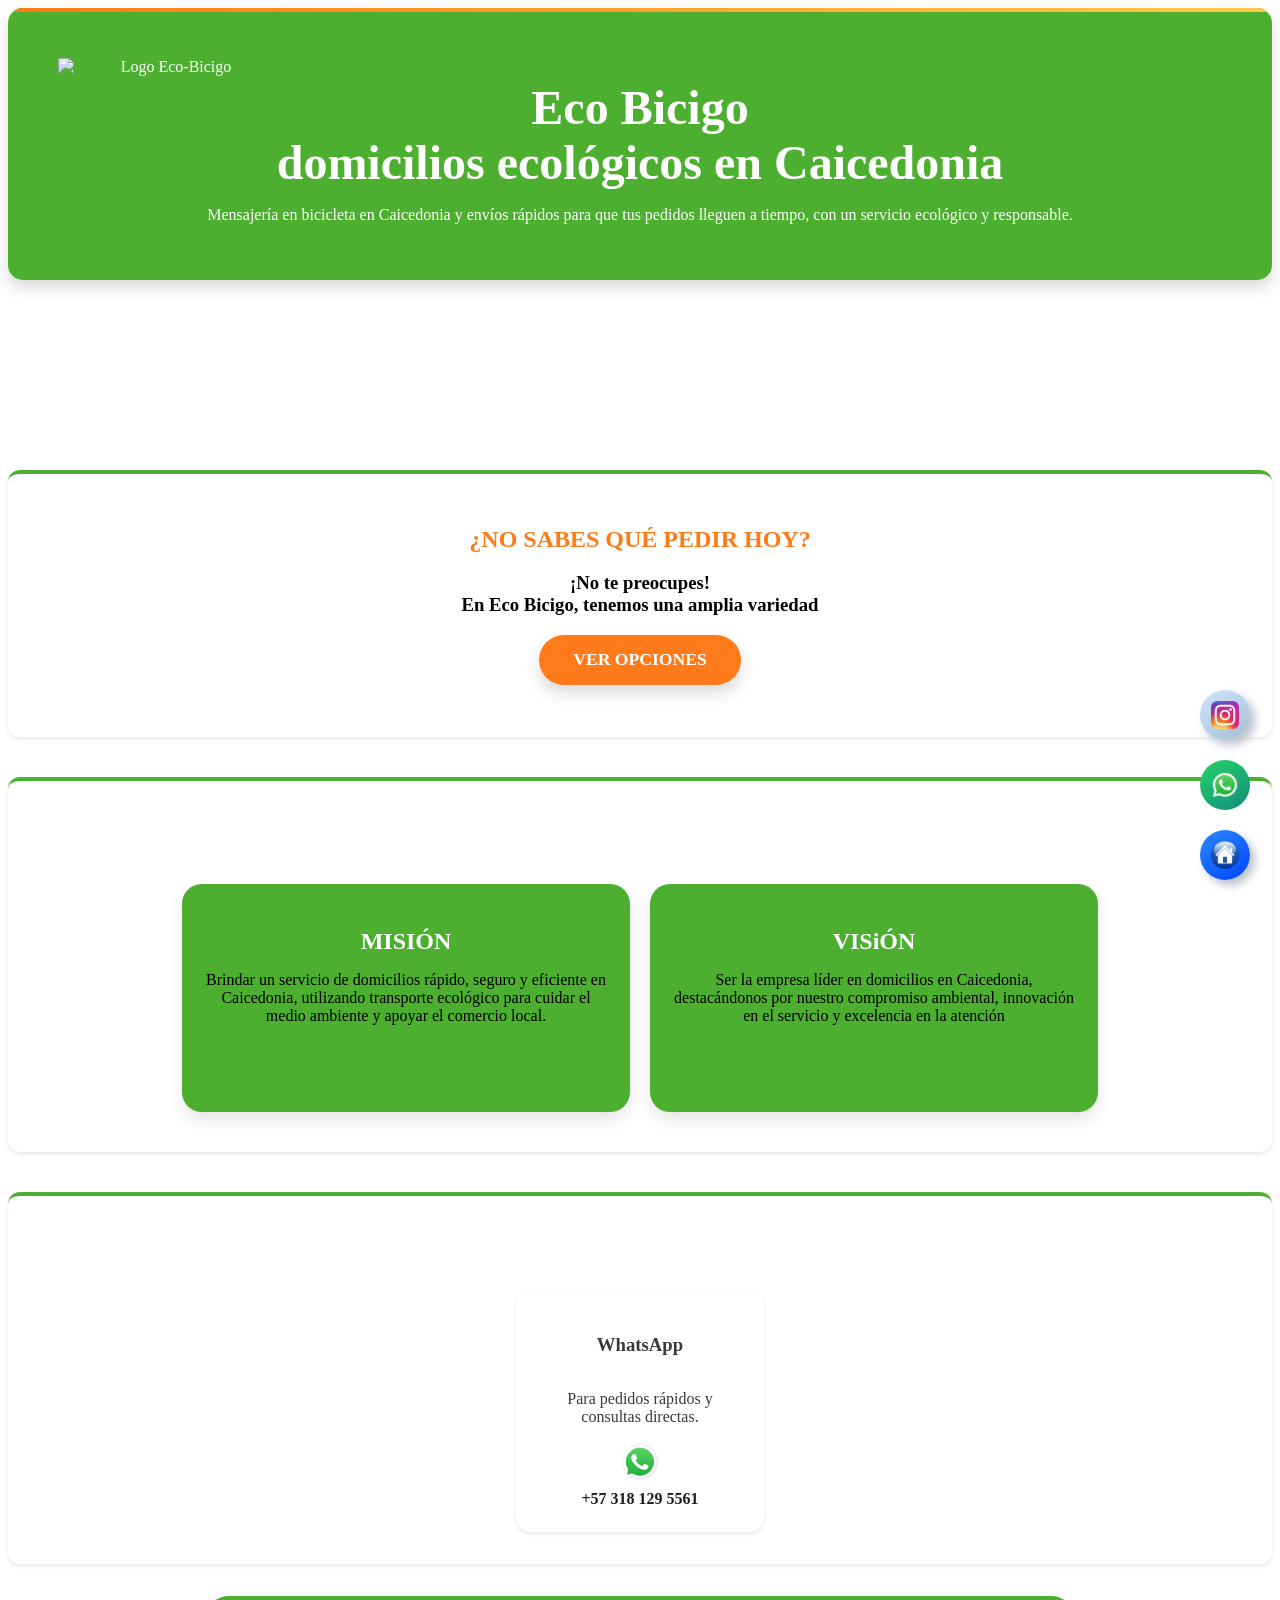
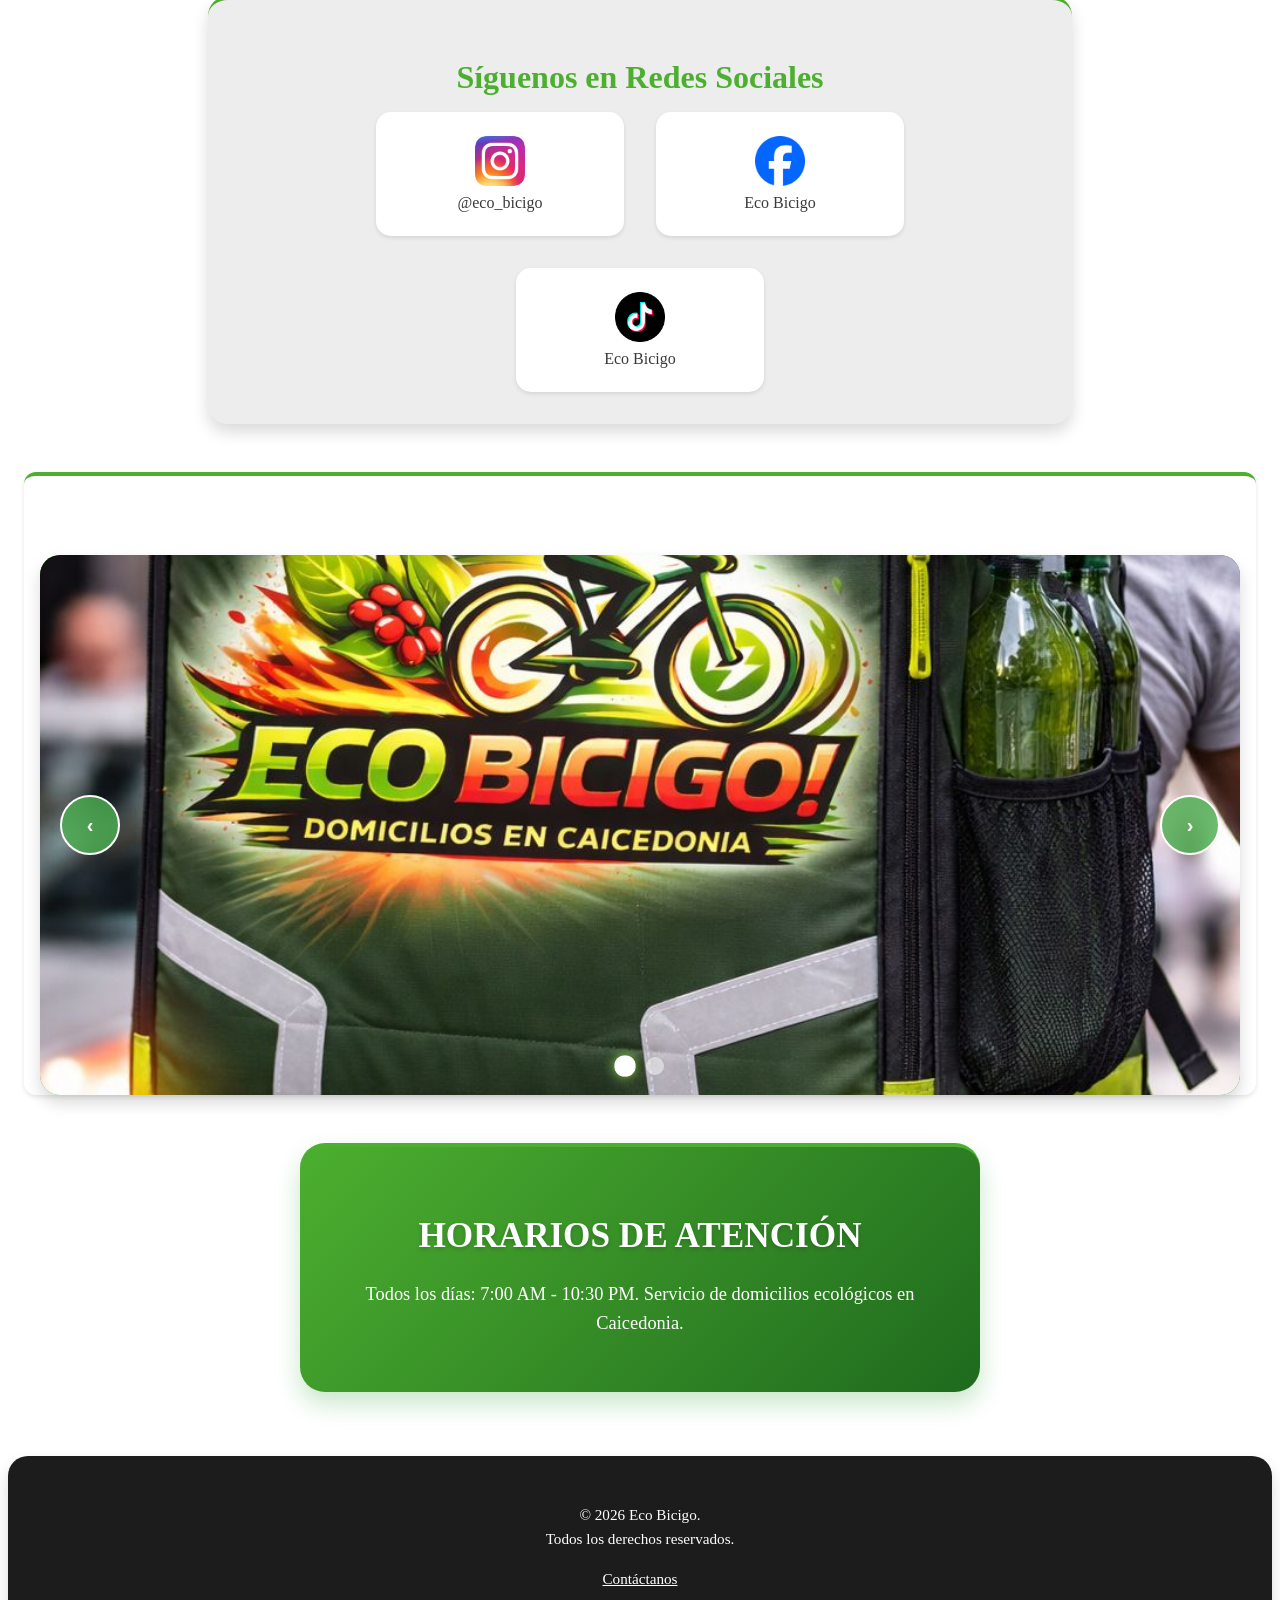
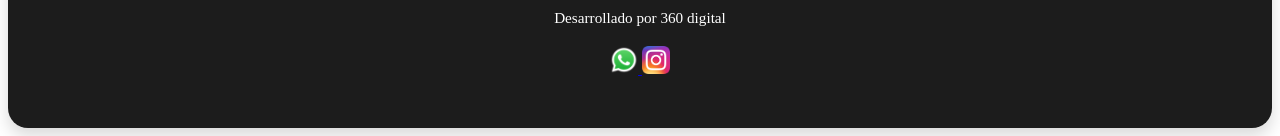
==== commit ebdfaef7: "optimizacion SEO" ====
--- a/from/index.html
+++ b/from/index.html
@@ -5,13 +5,44 @@
     <meta name="viewport" content="width=device-width, initial-scale=1.0">
     <link rel="stylesheet" href="styles.css">
     <link rel="icon" type="image/png" href="imagenes/logo ecobicigo.png">
-    <title>Eco-Bicigo</title>
+    <title>Eco Bicigo | Domicilios ecológicos en Caicedonia</title>
+
+    <meta name="description" content="Eco Bicigo ofrece servicio de domicilios ecológicos en bicicleta en Caicedonia. Rápido, econmico y amigable con el medio ambiente.">
+    <meta name="keywords" content="domicilios en Caicedonia, domicilios ecológicos, mensajeríí en bicicleta, envíos rápidos Caicedonia, servicio de domicilios, Eco Bicigo, restaurantes en Caicedonia, entregas sostenibles">
+    <meta name="author" content="Eco Bicigo">
+
+    <meta name="theme-color" content="#4CAF2F">
+
+    <link rel="canonical" href="https://ecobicigo.netlify.app/">
+    <meta name="robots" content="index, follow">
+
+    <!-- Open Graph -->
+    <meta property="og:title" content="Eco Bicigo | Domicilios ecológicos en Caicedonia">
+    <meta property="og:description" content="Servicio de domicilios rápidos, económicos y ecológicos en bicicleta en Caicedonia.">
+    <meta property="og:url" content="https://ecobicigo.netlify.app/">
+    <meta property="og:type" content="website">
+
+    <!-- Twitter -->
+    <meta name="twitter:card" content="summary_large_image">
+
+    <script type="application/ld+json">
+    {
+      "@context": "https://schema.org",
+      "@type": "LocalBusiness",
+      "name": "Eco Bicigo",
+      "image": "https://ecobicigo.netlify.app/imagenes/logo ecobicigo.png",
+      "description": "Servicio de domicilios ecológicos en bicicleta en Caicedonia",
+      "areaServed": "Caicedonia",
+      "url": "https://ecobicigo.netlify.app/",
+      "telephone": "+57 318 129 5561"
+    }
+    </script>
 </head>
 <body>
     <header>
         <img src="imagenes/logo ecobicigo.png" alt="Logo Eco-Bicigo" width="220" height="160" class="logo">
-        <h1>Bienvenidos a  Eco Bicigo </h1>
-        <h2>Tu servicio de domicilios ecológico en Caicedonia</h2>
+        <h1>Eco Bicigo <br> domicilios ecológicos en Caicedonia</h1>
+        <p>Mensajería en bicicleta en Caicedonia y envíos rápidos para que tus pedidos lleguen a tiempo, con un servicio ecológico y responsable.</p>
     </header>
 
     
@@ -39,25 +70,18 @@
     <section>
         <h2>¿QUIENES SOMOS?</h2>
 
-        <div class="contenedor">
-            <h1>MISIÓN</h1>
-            <p>Brindar un servicio de domicilios rápido, seguro y eficiente en Caicedonia,
-                utilizando medios de transporte ecológicos que contribuyan al cuidado del medio ambiente.
-                Nos comprometemos a ofrecer una atención de calidad, apoyando el comercio local y
-                garantizando la satisfacción de nuestros clientes en cada entrega.</p>
+            <div class="contenedor">
+            <h2>MISIÓN</h2>
+            <p>Brindar un servicio de domicilios rápido, seguro y eficiente en Caicedonia, utilizando transporte ecológico para cuidar el medio ambiente y apoyar el comercio local.</p>
         </div>
 
         <div class="contenedor">
-        <h1>VISIÓN</h1>
-        <p>Ser la empresa líder de domicilios en Caicedonia , destacándonos por nuestro compromiso
-            ambiental, innovación en el servicio y excelencia en la atención.
-            Buscamos ser reconocidos como una alternativa sostenible, confiable y moderna en
-            el sector de domicilios.</p>
-        </div>
+        <h2>VISiÓN</h2>
+        <p>Ser la empresa líder en domicilios en Caicedonia, destacándonos por nuestro compromiso ambiental, innovación en el servicio y excelencia en la atención
     </section>
 
-    <section id="contacto-info">
-        <h2>Canal de Atención Directa</h2>
+<section id="contacto">
+        <h2>Contáctanos</h2>
         <div class="contact-container">
             <div class="contact-item">
                 <h3>WhatsApp</h3>
@@ -115,13 +139,16 @@
         <h2 class="titulo-destacado" style="color: #ffffff;">
             HORARIOS DE ATENCIÓN    
         </h2>
-        <p>Todos los días: 7:00 AM - 10:30 PM</p>
+        <p>Todos los días: 7:00 AM - 10:30 PM. Servicio de domicilios ecológicos en Caicedonia.</p>
     </section>
 
    
     
     <footer>
-        <p>&copy; 2026 Eco-bicigo. <br> Todos los derechos reservados.</p>
+        <p>&copy; 2026 Eco Bicigo. <br> Todos los derechos reservados.</p>
+        <nav aria-label="Enlaces internos">
+          <a href="#contacto" style="color: #fff; text-decoration: underline;">Contáctanos</a>
+        </nav>
         <p>Desarrollado por 360 digital</p>
         
         <a href="https://wa.me/3187752351" target="_blank" title="Contactar 360 Digital por WhatsApp" rel="noopener noreferrer">
